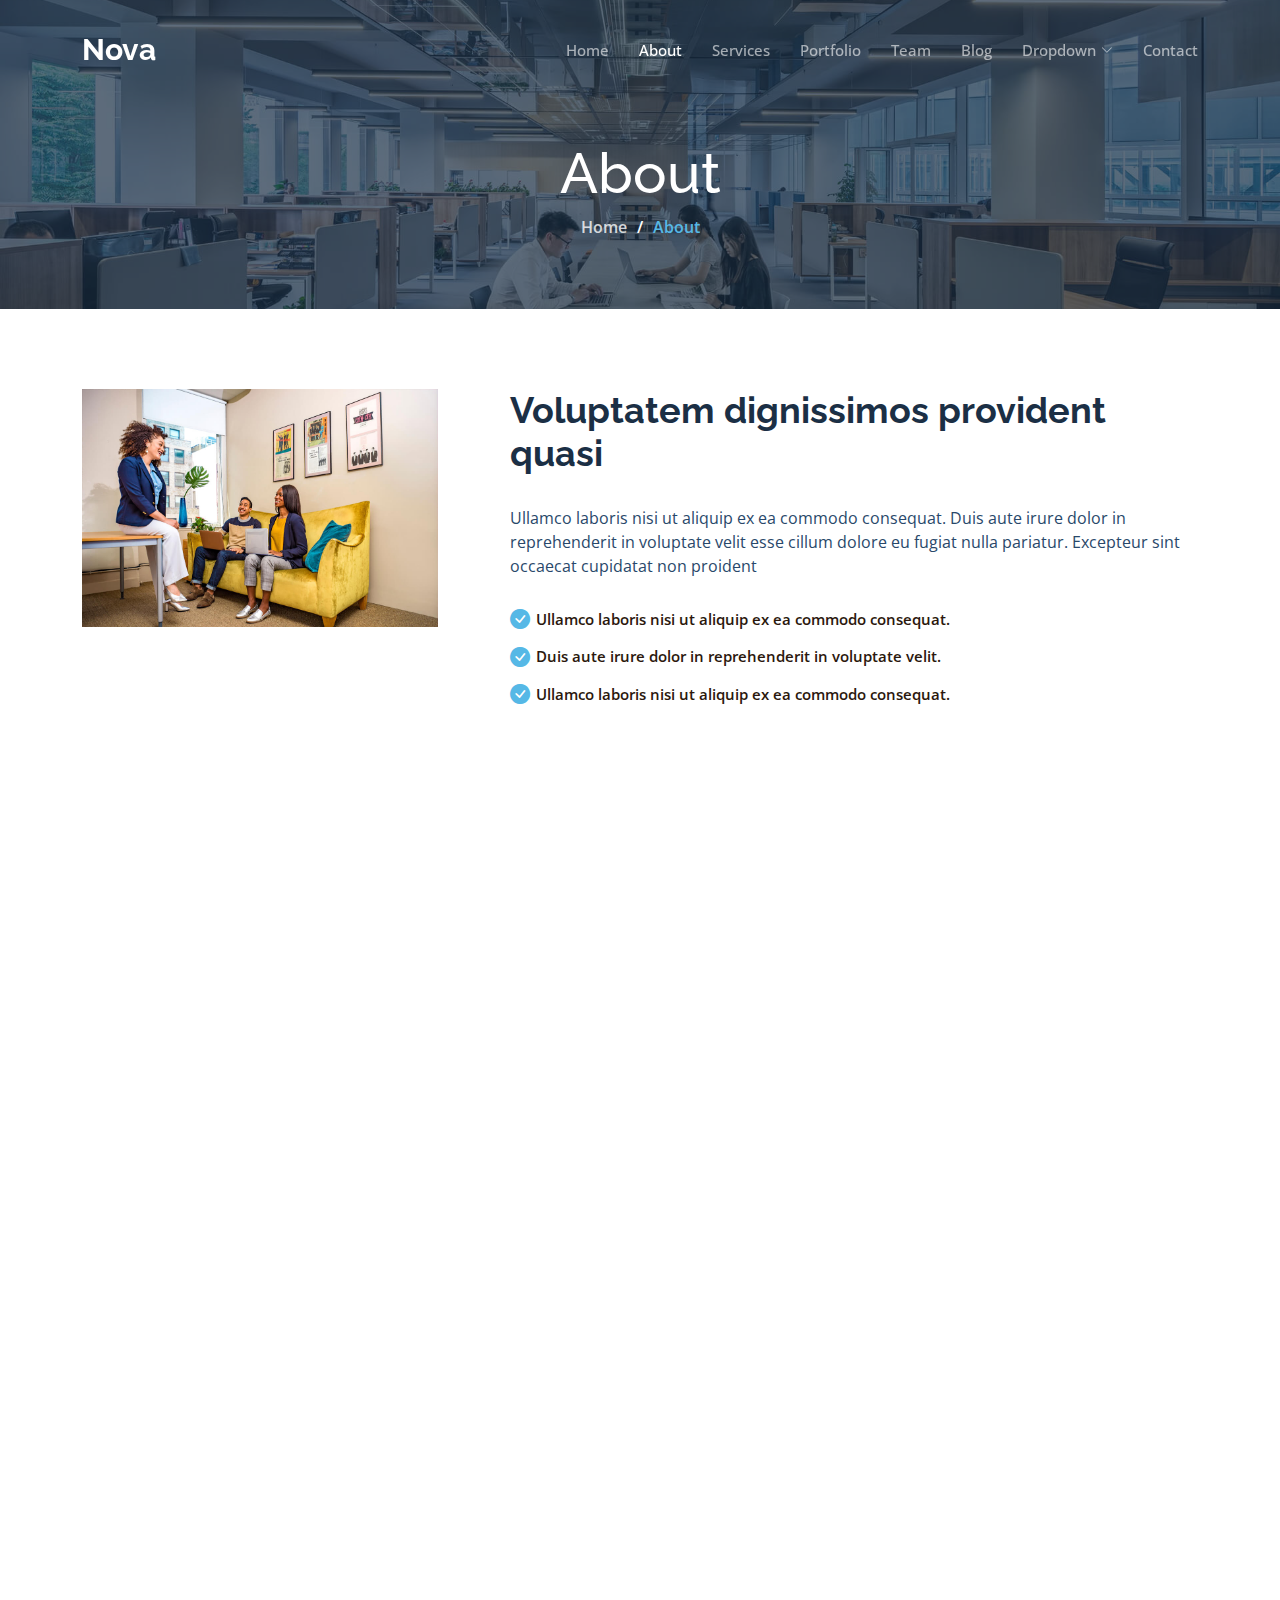
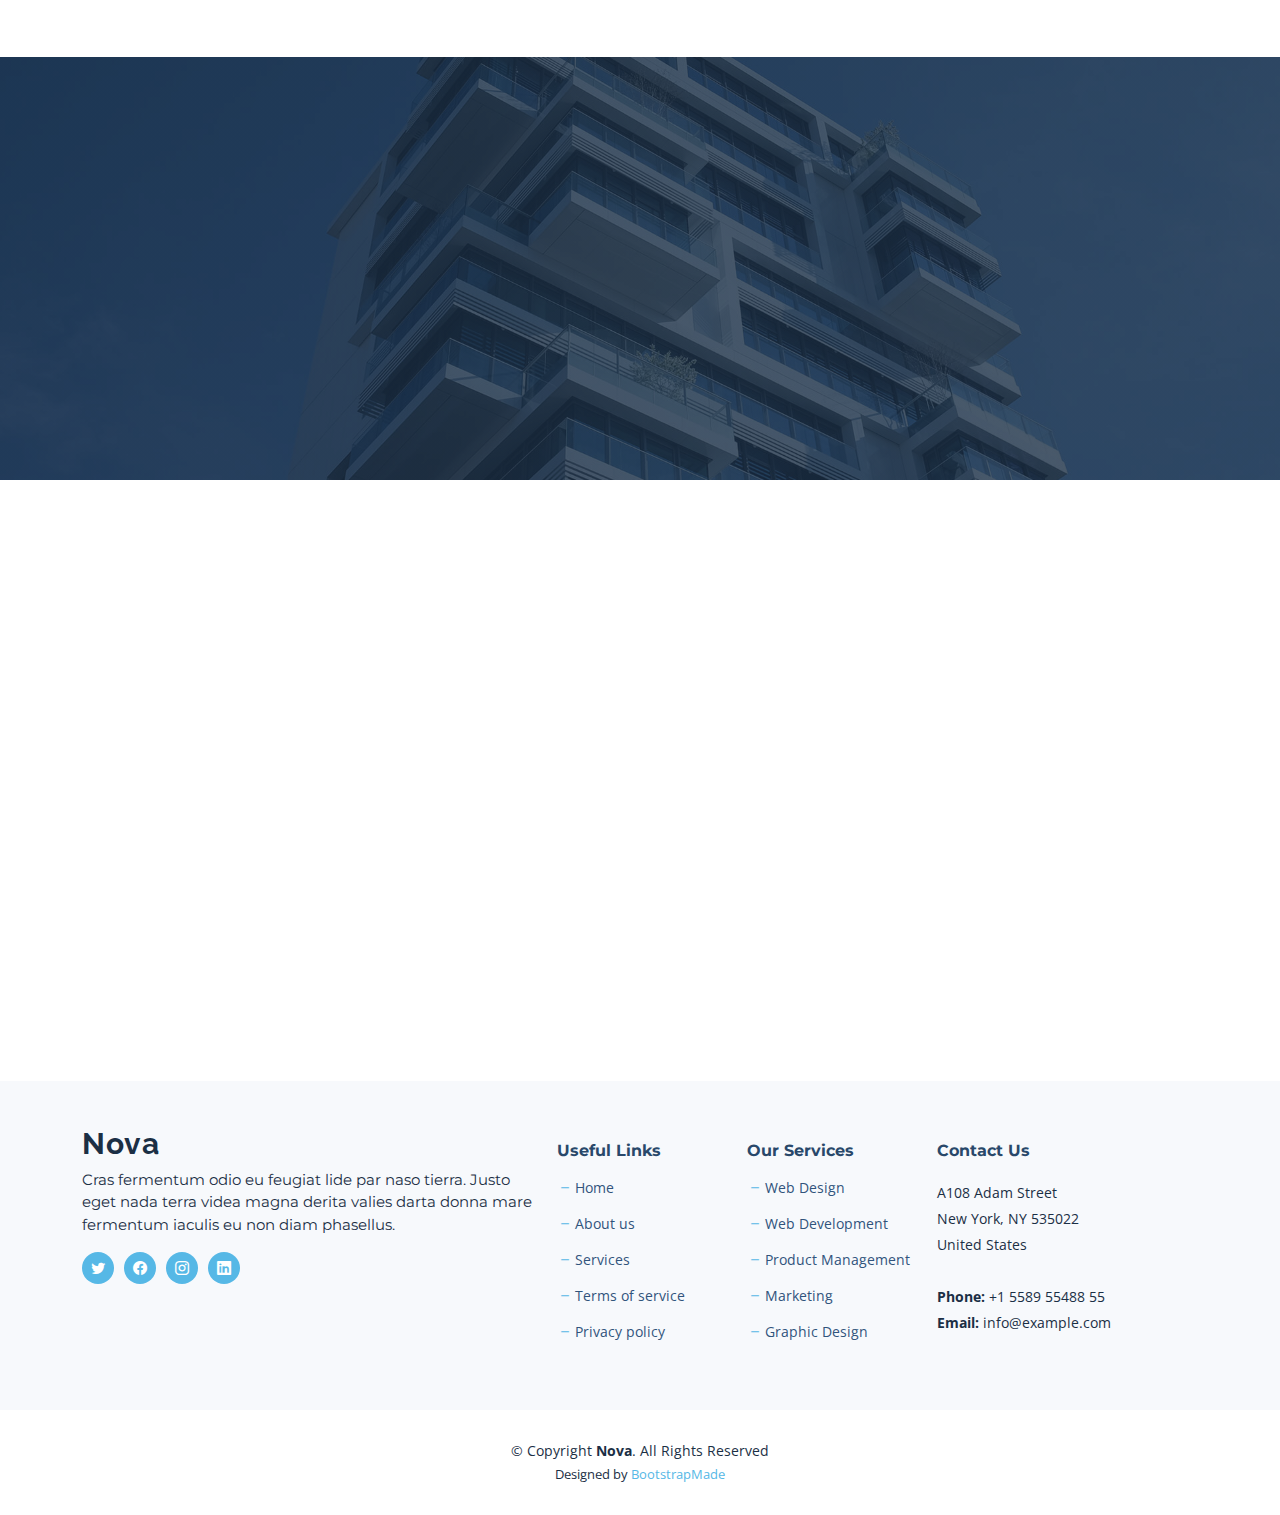
==== about.html @ 2dd74813 "init" ====
<!DOCTYPE html>
<html lang="en">

<head>
  <meta charset="utf-8">
  <meta content="width=device-width, initial-scale=1.0" name="viewport">

  <title>Nova Bootstrap Template - About</title>
  <meta content="" name="description">
  <meta content="" name="keywords">

  <!-- Favicons -->
  <link href="assets/img/favicon.png" rel="icon">
  <link href="assets/img/apple-touch-icon.png" rel="apple-touch-icon">

  <!-- Google Fonts -->
  <link rel="preconnect" href="https://fonts.googleapis.com">
  <link rel="preconnect" href="https://fonts.gstatic.com" crossorigin>
  <link href="https://fonts.googleapis.com/css2?family=Open+Sans:ital,wght@0,300;0,400;0,500;0,600;0,700;1,300;1,400;1,600;1,700&family=Montserrat:ital,wght@0,300;0,400;0,500;0,600;0,700;1,300;1,400;1,500;1,600;1,700&family=Raleway:ital,wght@0,300;0,400;0,500;0,600;0,700;1,300;1,400;1,500;1,600;1,700&display=swap" rel="stylesheet">

  <!-- Vendor CSS Files -->
  <link href="assets/vendor/bootstrap/css/bootstrap.min.css" rel="stylesheet">
  <link href="assets/vendor/bootstrap-icons/bootstrap-icons.css" rel="stylesheet">
  <link href="assets/vendor/aos/aos.css" rel="stylesheet">
  <link href="assets/vendor/glightbox/css/glightbox.min.css" rel="stylesheet">
  <link href="assets/vendor/swiper/swiper-bundle.min.css" rel="stylesheet">
  <link href="assets/vendor/remixicon/remixicon.css" rel="stylesheet">

  <!-- Template Main CSS File -->
  <link href="assets/css/main.css" rel="stylesheet">

  <!-- =======================================================
  * Template Name: Nova
  * Updated: Sep 18 2023 with Bootstrap v5.3.2
  * Template URL: https://bootstrapmade.com/nova-bootstrap-business-template/
  * Author: BootstrapMade.com
  * License: https://bootstrapmade.com/license/
  ======================================================== -->
</head>

<body class="page-about">

  <!-- ======= Header ======= -->
  <header id="header" class="header d-flex align-items-center fixed-top">
    <div class="container-fluid container-xl d-flex align-items-center justify-content-between">

      <a href="index.html" class="logo d-flex align-items-center">
        <!-- Uncomment the line below if you also wish to use an image logo -->
        <!-- <img src="assets/img/logo.png" alt=""> -->
        <h1 class="d-flex align-items-center">Nova</h1>
      </a>

      <i class="mobile-nav-toggle mobile-nav-show bi bi-list"></i>
      <i class="mobile-nav-toggle mobile-nav-hide d-none bi bi-x"></i>

      <nav id="navbar" class="navbar">
        <ul>
          <li><a href="index.html">Home</a></li>
          <li><a href="about.html" class="active">About</a></li>
          <li><a href="services.html">Services</a></li>
          <li><a href="portfolio.html">Portfolio</a></li>
          <li><a href="team.html">Team</a></li>
          <li><a href="blog.html">Blog</a></li>
          <li class="dropdown"><a href="#"><span>Dropdown</span> <i class="bi bi-chevron-down dropdown-indicator"></i></a>
            <ul>
              <li><a href="#">Dropdown 1</a></li>
              <li class="dropdown"><a href="#"><span>Deep Dropdown</span> <i class="bi bi-chevron-down dropdown-indicator"></i></a>
                <ul>
                  <li><a href="#">Deep Dropdown 1</a></li>
                  <li><a href="#">Deep Dropdown 2</a></li>
                  <li><a href="#">Deep Dropdown 3</a></li>
                  <li><a href="#">Deep Dropdown 4</a></li>
                  <li><a href="#">Deep Dropdown 5</a></li>
                </ul>
              </li>
              <li><a href="#">Dropdown 2</a></li>
              <li><a href="#">Dropdown 3</a></li>
              <li><a href="#">Dropdown 4</a></li>
            </ul>
          </li>
          <li><a href="contact.html">Contact</a></li>
        </ul>
      </nav><!-- .navbar -->

    </div>
  </header><!-- End Header -->

  <main id="main">

    <!-- ======= Breadcrumbs ======= -->
    <div class="breadcrumbs d-flex align-items-center" style="background-image: url('assets/img/about-header.jpg');">
      <div class="container position-relative d-flex flex-column align-items-center">

        <h2>About</h2>
        <ol>
          <li><a href="index.html">Home</a></li>
          <li>About</li>
        </ol>

      </div>
    </div><!-- End Breadcrumbs -->

    <!-- ======= About Section ======= -->
    <section id="about" class="about">
      <div class="container" data-aos="fade-up">

        <div class="row gy-4" data-aos="fade-up">
          <div class="col-lg-4">
            <img src="assets/img/about.jpg" class="img-fluid" alt="">
          </div>
          <div class="col-lg-8">
            <div class="content ps-lg-5">
              <h3>Voluptatem dignissimos provident quasi</h3>
              <p>
                Ullamco laboris nisi ut aliquip ex ea commodo consequat. Duis aute irure dolor in reprehenderit in voluptate
                velit esse cillum dolore eu fugiat nulla pariatur. Excepteur sint occaecat cupidatat non proident
              </p>
              <ul>
                <li><i class="bi bi-check-circle-fill"></i> Ullamco laboris nisi ut aliquip ex ea commodo consequat.</li>
                <li><i class="bi bi-check-circle-fill"></i> Duis aute irure dolor in reprehenderit in voluptate velit.</li>
                <li><i class="bi bi-check-circle-fill"></i> Ullamco laboris nisi ut aliquip ex ea commodo consequat.</li>
              </ul>
            </div>
          </div>
        </div>

      </div>
    </section><!-- End About Section -->

    <!-- ======= Why Choose Us Section ======= -->
    <section id="why-us" class="why-us">
      <div class="container" data-aos="fade-up">

        <div class="section-header">
          <h2>Why Choose Us</h2>

        </div>

        <div class="row g-0" data-aos="fade-up" data-aos-delay="200">

          <div class="col-xl-5 img-bg" style="background-image: url('assets/img/why-us-bg.jpg')"></div>
          <div class="col-xl-7 slides  position-relative">

            <div class="slides-1 swiper">
              <div class="swiper-wrapper">

                <div class="swiper-slide">
                  <div class="item">
                    <h3 class="mb-3">Let's grow your business together</h3>
                    <h4 class="mb-3">Optio reiciendis accusantium iusto architecto at quia minima maiores quidem, dolorum.</h4>
                    <p>Lorem ipsum dolor sit amet consectetur adipisicing elit. Repellendus, ipsam perferendis asperiores explicabo vel tempore velit totam, natus nesciunt accusantium dicta quod quibusdam ipsum maiores nobis non, eum. Ullam reiciendis dignissimos laborum aut, magni voluptatem velit doloribus quas sapiente optio.</p>
                  </div>
                </div><!-- End slide item -->

                <div class="swiper-slide">
                  <div class="item">
                    <h3 class="mb-3">Unde perspiciatis ut repellat dolorem</h3>
                    <h4 class="mb-3">Amet cumque nam sed voluptas doloribus iusto. Dolorem eos aliquam quis.</h4>
                    <p>Dolorem quia fuga consectetur voluptatem. Earum consequatur nulla maxime necessitatibus cum accusamus. Voluptatem dolorem ut numquam dolorum delectus autem veritatis facilis. Et ea ut repellat ea. Facere est dolores fugiat dolor.</p>
                  </div>
                </div><!-- End slide item -->

                <div class="swiper-slide">
                  <div class="item">
                    <h3 class="mb-3">Aliquid non alias minus</h3>
                    <h4 class="mb-3">Necessitatibus voluptatibus explicabo dolores a vitae voluptatum.</h4>
                    <p>Neque voluptates aut. Soluta aut perspiciatis porro deserunt. Voluptate ut itaque velit. Aut consectetur voluptatem aspernatur sequi sit laborum. Voluptas enim dolorum fugiat aut.</p>
                  </div>
                </div><!-- End slide item -->

                <div class="swiper-slide">
                  <div class="item">
                    <h3 class="mb-3">Necessitatibus suscipit non voluptatem quibusdam</h3>
                    <h4 class="mb-3">Tempora quos est ut quia adipisci ut voluptas. Deleniti laborum soluta nihil est. Eum similique neque autem ut.</h4>
                    <p>Ut rerum et autem vel. Et rerum molestiae aut sit vel incidunt sit at voluptatem. Saepe dolorem et sed voluptate impedit. Ad et qui sint at qui animi animi rerum.</p>
                  </div>
                </div><!-- End slide item -->

              </div>
              <div class="swiper-pagination"></div>
            </div>
            <div class="swiper-button-prev"></div>
            <div class="swiper-button-next"></div>
          </div>

        </div>

      </div>
    </section><!-- End Why Choose Us Section -->

    <!-- ======= Call To Action Section ======= -->
    <section id="call-to-action" class="call-to-action">
      <div class="container" data-aos="fade-up">
        <div class="row justify-content-center">
          <div class="col-lg-6 text-center">
            <h3>Ut fugiat aliquam aut non</h3>
            <p>Duis aute irure dolor in reprehenderit in voluptate velit esse cillum dolore eu fugiat nulla pariatur. Excepteur sint occaecat cupidatat non proident.</p>
            <a class="cta-btn" href="#">Call To Action</a>
          </div>
        </div>

      </div>
    </section><!-- End Call To Action Section -->

    <!-- ======= Team Section ======= -->
    <section id="team" class="team">
      <div class="container" data-aos="fade-up">

        <div class="section-header">
          <h2>Our Team</h2>

        </div>

        <div class="row gy-4">

          <div class="col-lg-3 col-md-6" data-aos="fade-up" data-aos-delay="100">
            <div class="team-member">
              <div class="member-img">
                <img src="assets/img/team/team-1.jpg" class="img-fluid" alt="">
                <div class="social">
                  <a href=""><i class="bi bi-twitter"></i></a>
                  <a href=""><i class="bi bi-facebook"></i></a>
                  <a href=""><i class="bi bi-instagram"></i></a>
                  <a href=""><i class="bi bi-linkedin"></i></a>
                </div>
              </div>
              <div class="member-info">
                <h4>Walter White</h4>
                <span>Chief Executive Officer</span>
              </div>
            </div>
          </div><!-- End Team Member -->

          <div class="col-lg-3 col-md-6" data-aos="fade-up" data-aos-delay="200">
            <div class="team-member">
              <div class="member-img">
                <img src="assets/img/team/team-2.jpg" class="img-fluid" alt="">
                <div class="social">
                  <a href=""><i class="bi bi-twitter"></i></a>
                  <a href=""><i class="bi bi-facebook"></i></a>
                  <a href=""><i class="bi bi-instagram"></i></a>
                  <a href=""><i class="bi bi-linkedin"></i></a>
                </div>
              </div>
              <div class="member-info">
                <h4>Sarah Jhonson</h4>
                <span>Product Manager</span>
              </div>
            </div>
          </div><!-- End Team Member -->

          <div class="col-lg-3 col-md-6" data-aos="fade-up" data-aos-delay="300">
            <div class="team-member">
              <div class="member-img">
                <img src="assets/img/team/team-3.jpg" class="img-fluid" alt="">
                <div class="social">
                  <a href=""><i class="bi bi-twitter"></i></a>
                  <a href=""><i class="bi bi-facebook"></i></a>
                  <a href=""><i class="bi bi-instagram"></i></a>
                  <a href=""><i class="bi bi-linkedin"></i></a>
                </div>
              </div>
              <div class="member-info">
                <h4>William Anderson</h4>
                <span>CTO</span>
              </div>
            </div>
          </div><!-- End Team Member -->

          <div class="col-lg-3 col-md-6" data-aos="fade-up" data-aos-delay="400">
            <div class="team-member">
              <div class="member-img">
                <img src="assets/img/team/team-4.jpg" class="img-fluid" alt="">
                <div class="social">
                  <a href=""><i class="bi bi-twitter"></i></a>
                  <a href=""><i class="bi bi-facebook"></i></a>
                  <a href=""><i class="bi bi-instagram"></i></a>
                  <a href=""><i class="bi bi-linkedin"></i></a>
                </div>
              </div>
              <div class="member-info">
                <h4>Amanda Jepson</h4>
                <span>Accountant</span>
              </div>
            </div>
          </div><!-- End Team Member -->

        </div>

      </div>
    </section><!-- End Team Section -->

  </main><!-- End #main -->

  <!-- ======= Footer ======= -->
  <footer id="footer" class="footer">

    <div class="footer-content">
      <div class="container">
        <div class="row gy-4">
          <div class="col-lg-5 col-md-12 footer-info">
            <a href="index.html" class="logo d-flex align-items-center">
              <span>Nova</span>
            </a>
            <p>Cras fermentum odio eu feugiat lide par naso tierra. Justo eget nada terra videa magna derita valies darta donna mare fermentum iaculis eu non diam phasellus.</p>
            <div class="social-links d-flex  mt-3">
              <a href="#" class="twitter"><i class="bi bi-twitter"></i></a>
              <a href="#" class="facebook"><i class="bi bi-facebook"></i></a>
              <a href="#" class="instagram"><i class="bi bi-instagram"></i></a>
              <a href="#" class="linkedin"><i class="bi bi-linkedin"></i></a>
            </div>
          </div>

          <div class="col-lg-2 col-6 footer-links">
            <h4>Useful Links</h4>
            <ul>
              <li><i class="bi bi-dash"></i> <a href="#">Home</a></li>
              <li><i class="bi bi-dash"></i> <a href="#">About us</a></li>
              <li><i class="bi bi-dash"></i> <a href="#">Services</a></li>
              <li><i class="bi bi-dash"></i> <a href="#">Terms of service</a></li>
              <li><i class="bi bi-dash"></i> <a href="#">Privacy policy</a></li>
            </ul>
          </div>

          <div class="col-lg-2 col-6 footer-links">
            <h4>Our Services</h4>
            <ul>
              <li><i class="bi bi-dash"></i> <a href="#">Web Design</a></li>
              <li><i class="bi bi-dash"></i> <a href="#">Web Development</a></li>
              <li><i class="bi bi-dash"></i> <a href="#">Product Management</a></li>
              <li><i class="bi bi-dash"></i> <a href="#">Marketing</a></li>
              <li><i class="bi bi-dash"></i> <a href="#">Graphic Design</a></li>
            </ul>
          </div>

          <div class="col-lg-3 col-md-12 footer-contact text-center text-md-start">
            <h4>Contact Us</h4>
            <p>
              A108 Adam Street <br>
              New York, NY 535022<br>
              United States <br><br>
              <strong>Phone:</strong> +1 5589 55488 55<br>
              <strong>Email:</strong> info@example.com<br>
            </p>

          </div>

        </div>
      </div>
    </div>

    <div class="footer-legal">
      <div class="container">
        <div class="copyright">
          &copy; Copyright <strong><span>Nova</span></strong>. All Rights Reserved
        </div>
        <div class="credits">
          <!-- All the links in the footer should remain intact. -->
          <!-- You can delete the links only if you purchased the pro version. -->
          <!-- Licensing information: https://bootstrapmade.com/license/ -->
          <!-- Purchase the pro version with working PHP/AJAX contact form: https://bootstrapmade.com/nova-bootstrap-business-template/ -->
          Designed by <a href="https://bootstrapmade.com/">BootstrapMade</a>
        </div>
      </div>
    </div>
  </footer><!-- End Footer --><!-- End Footer -->

  <a href="#" class="scroll-top d-flex align-items-center justify-content-center"><i class="bi bi-arrow-up-short"></i></a>

  <div id="preloader"></div>

  <!-- Vendor JS Files -->
  <script src="assets/vendor/bootstrap/js/bootstrap.bundle.min.js"></script>
  <script src="assets/vendor/aos/aos.js"></script>
  <script src="assets/vendor/glightbox/js/glightbox.min.js"></script>
  <script src="assets/vendor/swiper/swiper-bundle.min.js"></script>
  <script src="assets/vendor/isotope-layout/isotope.pkgd.min.js"></script>
  <script src="assets/vendor/php-email-form/validate.js"></script>

  <!-- Template Main JS File -->
  <script src="assets/js/main.js"></script>

</body>

</html>
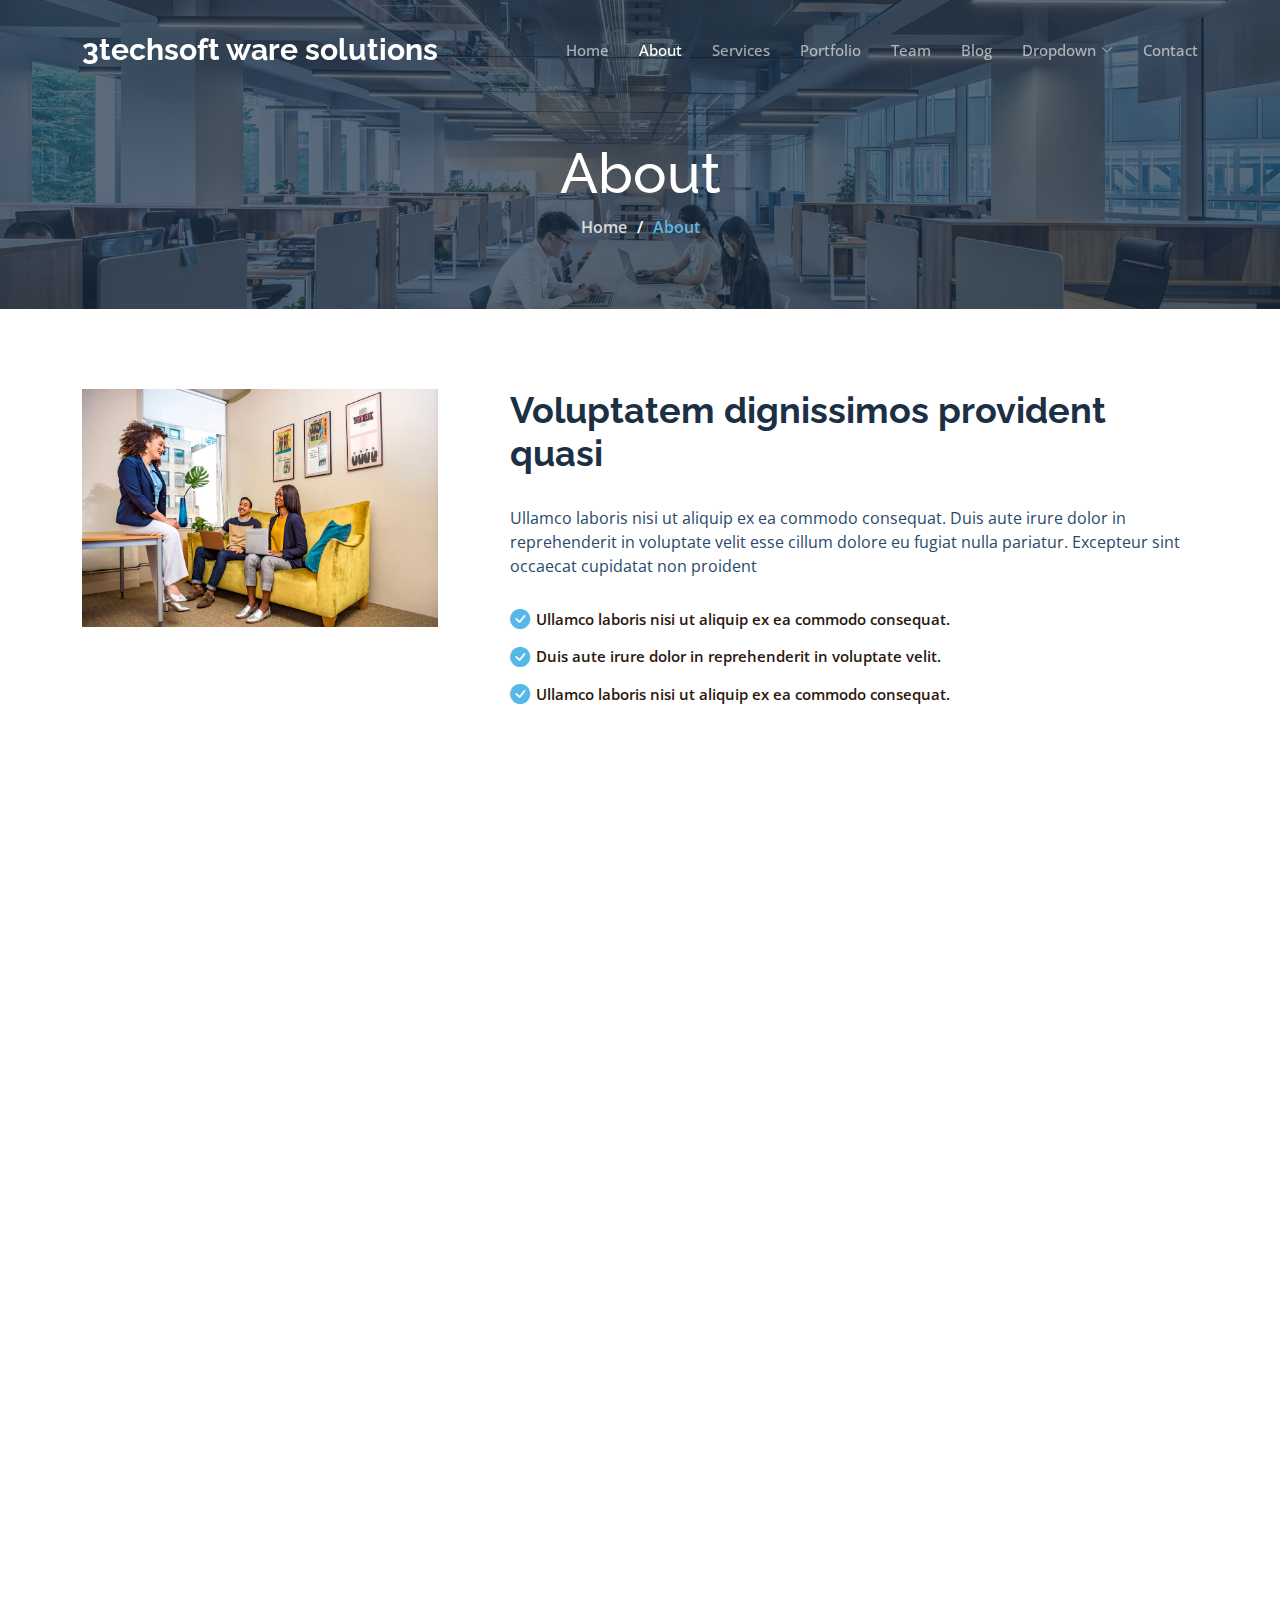
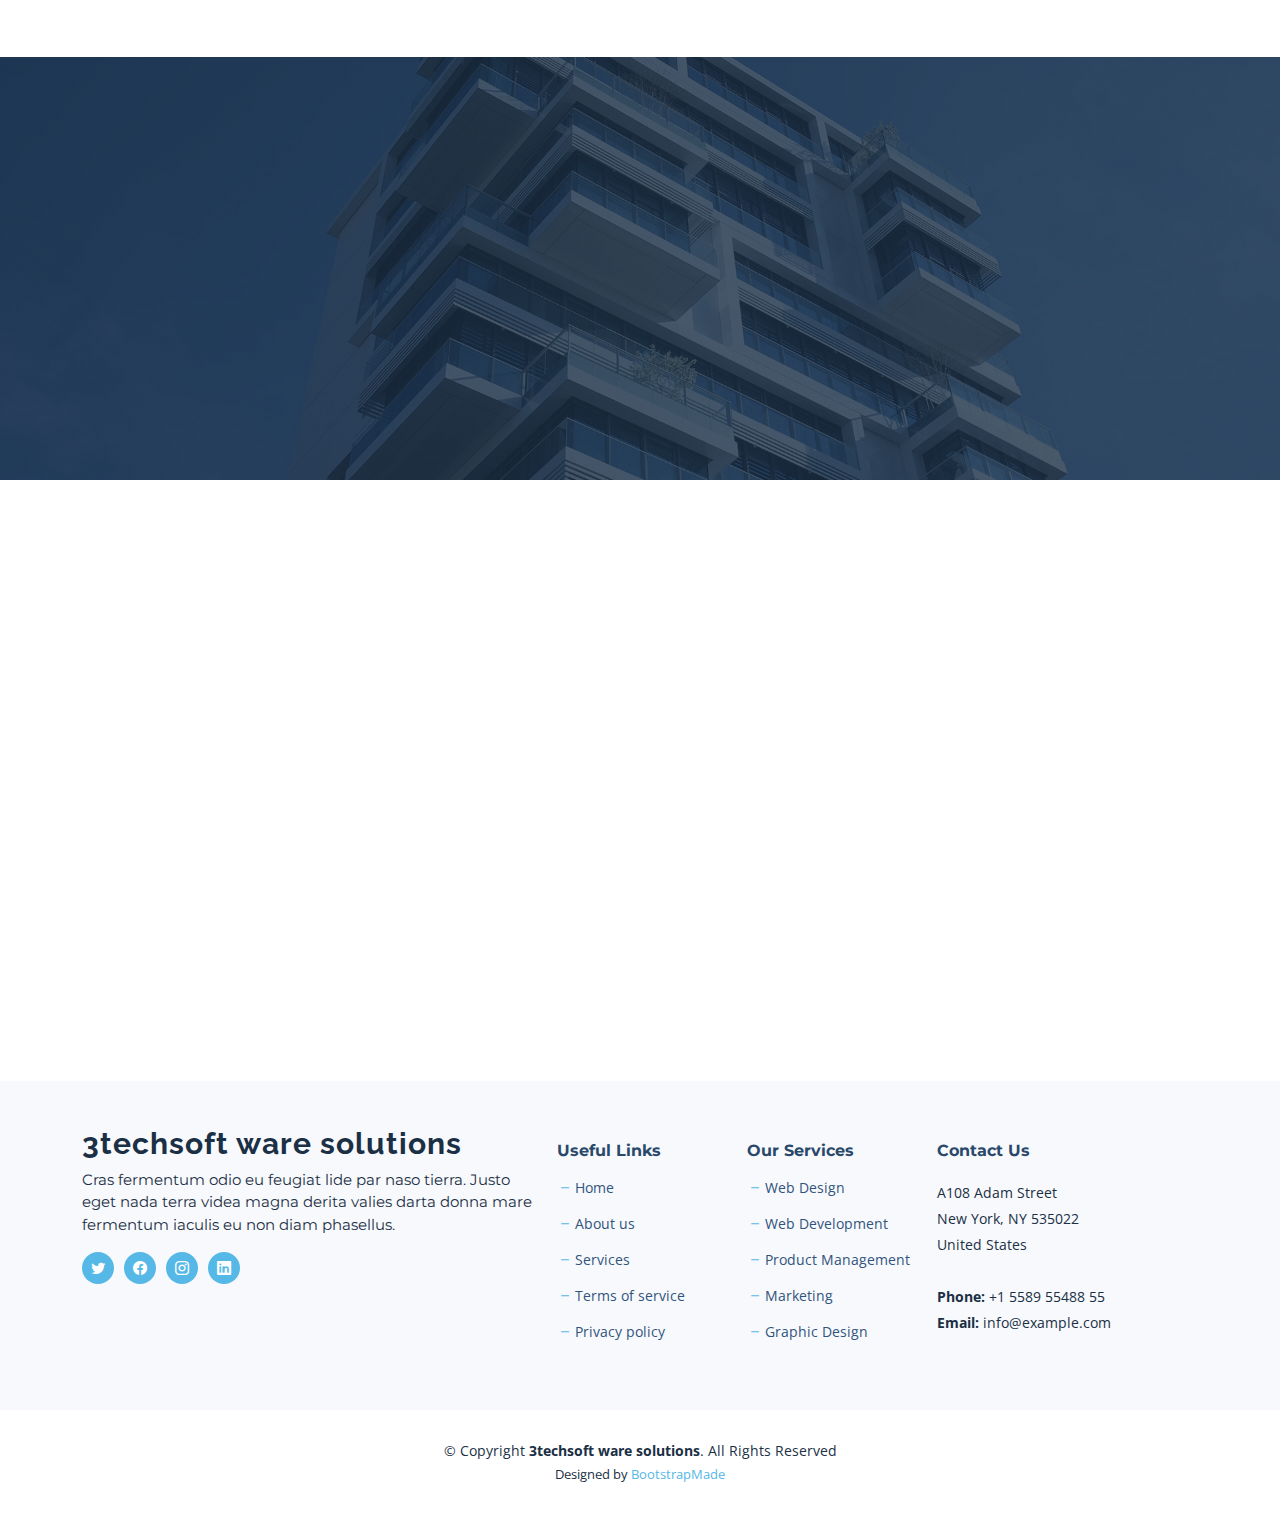
==== commit 41301334: "updates" ====
--- a/about.html
+++ b/about.html
@@ -5,7 +5,7 @@
   <meta charset="utf-8">
   <meta content="width=device-width, initial-scale=1.0" name="viewport">
 
-  <title>Nova Bootstrap Template - About</title>
+  <title>3techsoft ware solutions - About</title>
   <meta content="" name="description">
   <meta content="" name="keywords">
 
@@ -29,13 +29,7 @@
   <!-- Template Main CSS File -->
   <link href="assets/css/main.css" rel="stylesheet">
 
-  <!-- =======================================================
-  * Template Name: Nova
-  * Updated: Sep 18 2023 with Bootstrap v5.3.2
-  * Template URL: https://bootstrapmade.com/nova-bootstrap-business-template/
-  * Author: BootstrapMade.com
-  * License: https://bootstrapmade.com/license/
-  ======================================================== -->
+  
 </head>
 
 <body class="page-about">
@@ -47,7 +41,7 @@
       <a href="index.html" class="logo d-flex align-items-center">
         <!-- Uncomment the line below if you also wish to use an image logo -->
         <!-- <img src="assets/img/logo.png" alt=""> -->
-        <h1 class="d-flex align-items-center">Nova</h1>
+        <h1 class="d-flex align-items-center">3techsoft ware solutions</h1>
       </a>
 
       <i class="mobile-nav-toggle mobile-nav-show bi bi-list"></i>
@@ -300,7 +294,7 @@
         <div class="row gy-4">
           <div class="col-lg-5 col-md-12 footer-info">
             <a href="index.html" class="logo d-flex align-items-center">
-              <span>Nova</span>
+              <span>3techsoft ware solutions</span>
             </a>
             <p>Cras fermentum odio eu feugiat lide par naso tierra. Justo eget nada terra videa magna derita valies darta donna mare fermentum iaculis eu non diam phasellus.</p>
             <div class="social-links d-flex  mt-3">
@@ -352,13 +346,13 @@
     <div class="footer-legal">
       <div class="container">
         <div class="copyright">
-          &copy; Copyright <strong><span>Nova</span></strong>. All Rights Reserved
+          &copy; Copyright <strong><span>3techsoft ware solutions</span></strong>. All Rights Reserved
         </div>
         <div class="credits">
           <!-- All the links in the footer should remain intact. -->
           <!-- You can delete the links only if you purchased the pro version. -->
           <!-- Licensing information: https://bootstrapmade.com/license/ -->
-          <!-- Purchase the pro version with working PHP/AJAX contact form: https://bootstrapmade.com/nova-bootstrap-business-template/ -->
+          <!-- Purchase the pro version with working PHP/AJAX contact form: https://bootstrapmade.com/3techsoft ware solutions-bootstrap-business-template/ -->
           Designed by <a href="https://bootstrapmade.com/">BootstrapMade</a>
         </div>
       </div>
--- a/assets/css/main.css
+++ b/assets/css/main.css
@@ -1,7 +1,7 @@
 /**
-* Template Name: Nova
+* Template Name: 3techsoft ware solutions
 * Updated: Sep 18 2023 with Bootstrap v5.3.2
-* Template URL: https://bootstrapmade.com/nova-bootstrap-business-template/
+* Template URL: https://bootstrapmade.com/3techsoft ware solutions-bootstrap-business-template/
 * Author: BootstrapMade.com
 * License: https://bootstrapmade.com/license/
 */
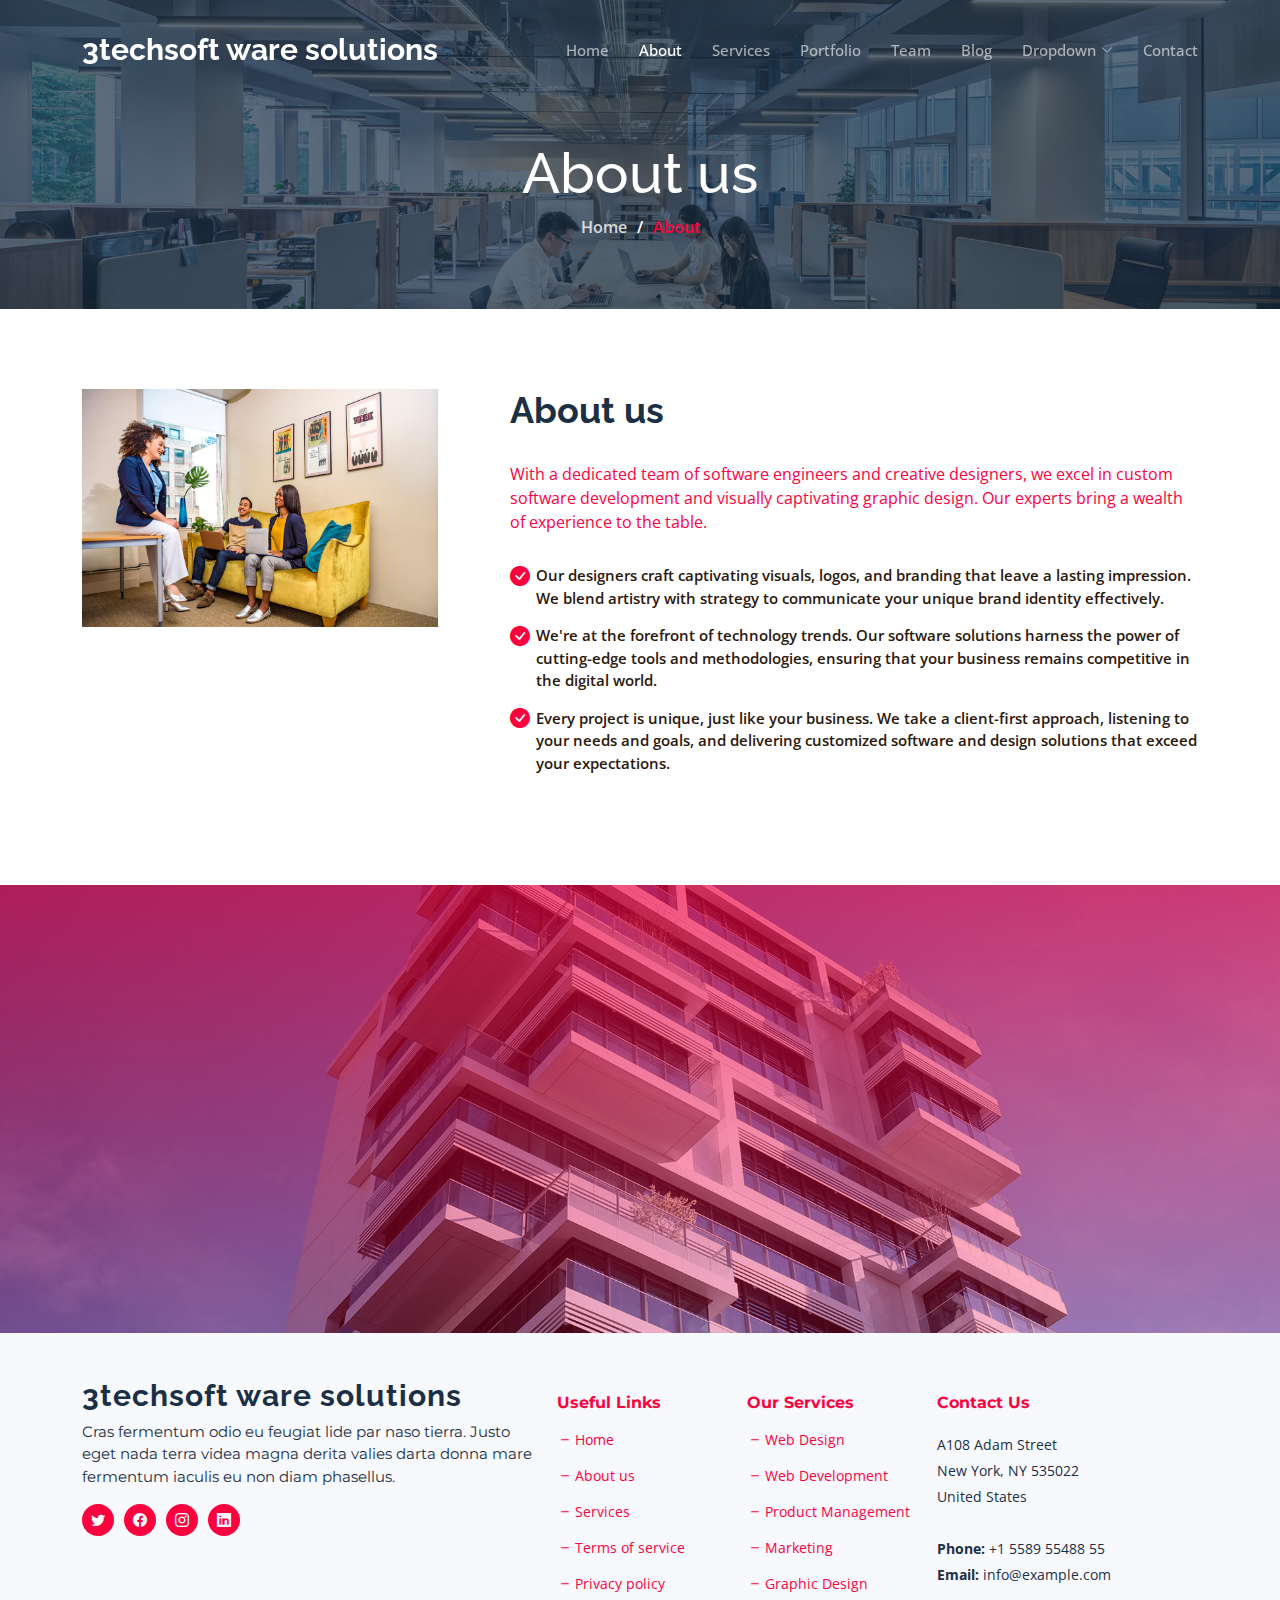
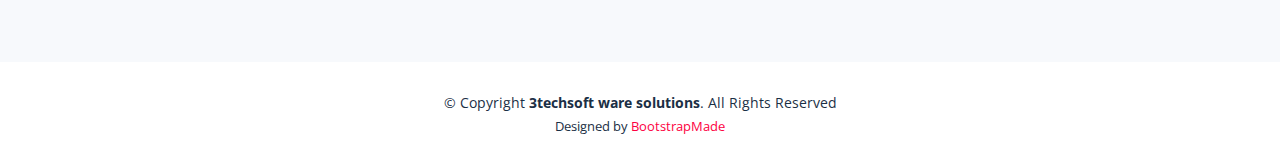
==== commit 47cc93a8: "updates" ====
--- a/about.html
+++ b/about.html
@@ -85,7 +85,7 @@
     <div class="breadcrumbs d-flex align-items-center" style="background-image: url('assets/img/about-header.jpg');">
       <div class="container position-relative d-flex flex-column align-items-center">
 
-        <h2>About</h2>
+        <h2>About us</h2>
         <ol>
           <li><a href="index.html">Home</a></li>
           <li>About</li>
@@ -104,15 +104,15 @@
           </div>
           <div class="col-lg-8">
             <div class="content ps-lg-5">
-              <h3>Voluptatem dignissimos provident quasi</h3>
+              <h3>About us</h3>
               <p>
-                Ullamco laboris nisi ut aliquip ex ea commodo consequat. Duis aute irure dolor in reprehenderit in voluptate
-                velit esse cillum dolore eu fugiat nulla pariatur. Excepteur sint occaecat cupidatat non proident
+                With a dedicated team of software engineers and creative designers, we excel in custom software development and visually captivating graphic design. Our experts bring a wealth of experience to the table.
               </p>
               <ul>
-                <li><i class="bi bi-check-circle-fill"></i> Ullamco laboris nisi ut aliquip ex ea commodo consequat.</li>
-                <li><i class="bi bi-check-circle-fill"></i> Duis aute irure dolor in reprehenderit in voluptate velit.</li>
-                <li><i class="bi bi-check-circle-fill"></i> Ullamco laboris nisi ut aliquip ex ea commodo consequat.</li>
+                <li><i class="bi bi-check-circle-fill"></i>Our designers craft captivating visuals, logos, and branding that leave a lasting impression. We blend artistry with strategy to communicate your unique brand identity effectively.</li>
+                <li><i class="bi bi-check-circle-fill"></i> We're at the forefront of technology trends. Our software solutions harness the power of cutting-edge tools and methodologies, ensuring that your business remains competitive in the digital world.</li>
+                <li><i class="bi bi-check-circle-fill"></i>Every project is unique, just like your business. We take a client-first approach, listening to your needs and goals, and delivering customized software and design solutions that exceed your expectations.</li>
+                
               </ul>
             </div>
           </div>
@@ -121,74 +121,14 @@
       </div>
     </section><!-- End About Section -->
 
-    <!-- ======= Why Choose Us Section ======= -->
-    <section id="why-us" class="why-us">
-      <div class="container" data-aos="fade-up">
-
-        <div class="section-header">
-          <h2>Why Choose Us</h2>
-
-        </div>
-
-        <div class="row g-0" data-aos="fade-up" data-aos-delay="200">
-
-          <div class="col-xl-5 img-bg" style="background-image: url('assets/img/why-us-bg.jpg')"></div>
-          <div class="col-xl-7 slides  position-relative">
-
-            <div class="slides-1 swiper">
-              <div class="swiper-wrapper">
-
-                <div class="swiper-slide">
-                  <div class="item">
-                    <h3 class="mb-3">Let's grow your business together</h3>
-                    <h4 class="mb-3">Optio reiciendis accusantium iusto architecto at quia minima maiores quidem, dolorum.</h4>
-                    <p>Lorem ipsum dolor sit amet consectetur adipisicing elit. Repellendus, ipsam perferendis asperiores explicabo vel tempore velit totam, natus nesciunt accusantium dicta quod quibusdam ipsum maiores nobis non, eum. Ullam reiciendis dignissimos laborum aut, magni voluptatem velit doloribus quas sapiente optio.</p>
-                  </div>
-                </div><!-- End slide item -->
-
-                <div class="swiper-slide">
-                  <div class="item">
-                    <h3 class="mb-3">Unde perspiciatis ut repellat dolorem</h3>
-                    <h4 class="mb-3">Amet cumque nam sed voluptas doloribus iusto. Dolorem eos aliquam quis.</h4>
-                    <p>Dolorem quia fuga consectetur voluptatem. Earum consequatur nulla maxime necessitatibus cum accusamus. Voluptatem dolorem ut numquam dolorum delectus autem veritatis facilis. Et ea ut repellat ea. Facere est dolores fugiat dolor.</p>
-                  </div>
-                </div><!-- End slide item -->
-
-                <div class="swiper-slide">
-                  <div class="item">
-                    <h3 class="mb-3">Aliquid non alias minus</h3>
-                    <h4 class="mb-3">Necessitatibus voluptatibus explicabo dolores a vitae voluptatum.</h4>
-                    <p>Neque voluptates aut. Soluta aut perspiciatis porro deserunt. Voluptate ut itaque velit. Aut consectetur voluptatem aspernatur sequi sit laborum. Voluptas enim dolorum fugiat aut.</p>
-                  </div>
-                </div><!-- End slide item -->
-
-                <div class="swiper-slide">
-                  <div class="item">
-                    <h3 class="mb-3">Necessitatibus suscipit non voluptatem quibusdam</h3>
-                    <h4 class="mb-3">Tempora quos est ut quia adipisci ut voluptas. Deleniti laborum soluta nihil est. Eum similique neque autem ut.</h4>
-                    <p>Ut rerum et autem vel. Et rerum molestiae aut sit vel incidunt sit at voluptatem. Saepe dolorem et sed voluptate impedit. Ad et qui sint at qui animi animi rerum.</p>
-                  </div>
-                </div><!-- End slide item -->
-
-              </div>
-              <div class="swiper-pagination"></div>
-            </div>
-            <div class="swiper-button-prev"></div>
-            <div class="swiper-button-next"></div>
-          </div>
-
-        </div>
-
-      </div>
-    </section><!-- End Why Choose Us Section -->
 
     <!-- ======= Call To Action Section ======= -->
     <section id="call-to-action" class="call-to-action">
       <div class="container" data-aos="fade-up">
         <div class="row justify-content-center">
           <div class="col-lg-6 text-center">
-            <h3>Ut fugiat aliquam aut non</h3>
-            <p>Duis aute irure dolor in reprehenderit in voluptate velit esse cillum dolore eu fugiat nulla pariatur. Excepteur sint occaecat cupidatat non proident.</p>
+            <h3>Connect with Us</h3>
+            <p>Ready to take the next step in your digital journey? Click the 'Call Now' button below to speak with our experts. We're here to answer your questions, discuss your projects, and help you achieve your digital goals.</p>
             <a class="cta-btn" href="#">Call To Action</a>
           </div>
         </div>
@@ -196,93 +136,7 @@
       </div>
     </section><!-- End Call To Action Section -->
 
-    <!-- ======= Team Section ======= -->
-    <section id="team" class="team">
-      <div class="container" data-aos="fade-up">
-
-        <div class="section-header">
-          <h2>Our Team</h2>
-
-        </div>
-
-        <div class="row gy-4">
-
-          <div class="col-lg-3 col-md-6" data-aos="fade-up" data-aos-delay="100">
-            <div class="team-member">
-              <div class="member-img">
-                <img src="assets/img/team/team-1.jpg" class="img-fluid" alt="">
-                <div class="social">
-                  <a href=""><i class="bi bi-twitter"></i></a>
-                  <a href=""><i class="bi bi-facebook"></i></a>
-                  <a href=""><i class="bi bi-instagram"></i></a>
-                  <a href=""><i class="bi bi-linkedin"></i></a>
-                </div>
-              </div>
-              <div class="member-info">
-                <h4>Walter White</h4>
-                <span>Chief Executive Officer</span>
-              </div>
-            </div>
-          </div><!-- End Team Member -->
-
-          <div class="col-lg-3 col-md-6" data-aos="fade-up" data-aos-delay="200">
-            <div class="team-member">
-              <div class="member-img">
-                <img src="assets/img/team/team-2.jpg" class="img-fluid" alt="">
-                <div class="social">
-                  <a href=""><i class="bi bi-twitter"></i></a>
-                  <a href=""><i class="bi bi-facebook"></i></a>
-                  <a href=""><i class="bi bi-instagram"></i></a>
-                  <a href=""><i class="bi bi-linkedin"></i></a>
-                </div>
-              </div>
-              <div class="member-info">
-                <h4>Sarah Jhonson</h4>
-                <span>Product Manager</span>
-              </div>
-            </div>
-          </div><!-- End Team Member -->
-
-          <div class="col-lg-3 col-md-6" data-aos="fade-up" data-aos-delay="300">
-            <div class="team-member">
-              <div class="member-img">
-                <img src="assets/img/team/team-3.jpg" class="img-fluid" alt="">
-                <div class="social">
-                  <a href=""><i class="bi bi-twitter"></i></a>
-                  <a href=""><i class="bi bi-facebook"></i></a>
-                  <a href=""><i class="bi bi-instagram"></i></a>
-                  <a href=""><i class="bi bi-linkedin"></i></a>
-                </div>
-              </div>
-              <div class="member-info">
-                <h4>William Anderson</h4>
-                <span>CTO</span>
-              </div>
-            </div>
-          </div><!-- End Team Member -->
-
-          <div class="col-lg-3 col-md-6" data-aos="fade-up" data-aos-delay="400">
-            <div class="team-member">
-              <div class="member-img">
-                <img src="assets/img/team/team-4.jpg" class="img-fluid" alt="">
-                <div class="social">
-                  <a href=""><i class="bi bi-twitter"></i></a>
-                  <a href=""><i class="bi bi-facebook"></i></a>
-                  <a href=""><i class="bi bi-instagram"></i></a>
-                  <a href=""><i class="bi bi-linkedin"></i></a>
-                </div>
-              </div>
-              <div class="member-info">
-                <h4>Amanda Jepson</h4>
-                <span>Accountant</span>
-              </div>
-            </div>
-          </div><!-- End Team Member -->
-
-        </div>
-
-      </div>
-    </section><!-- End Team Section -->
+
 
   </main><!-- End #main -->
 
--- a/assets/css/main.css
+++ b/assets/css/main.css
@@ -38,7 +38,7 @@
 }
 
 a {
-  color: var(--color-primary);
+  color: rgb(253 1 63);
   text-decoration: none;
   transition: 0.3s;
 }
@@ -84,7 +84,7 @@
   display: block;
   width: 60px;
   height: 2px;
-  background: var(--color-primary);
+  background: rgb(253 1 63);
   left: 0;
   right: 0;
   bottom: 0;
@@ -129,7 +129,7 @@
   margin: 0;
   font-size: 16px;
   font-weight: 600;
-  color: var(--color-primary);
+  color: rgb(253 1 63);
 }
 
 .breadcrumbs ol a {
@@ -162,7 +162,7 @@
   right: 15px;
   bottom: 15px;
   z-index: 99999;
-  background: var(--color-primary);
+  background: rgb(253 1 63);
   width: 40px;
   height: 40px;
   border-radius: 4px;
@@ -202,7 +202,7 @@
   position: fixed;
   top: calc(50% - 30px);
   left: calc(50% - 30px);
-  border: 6px solid var(--color-primary);
+  border: 6px solid rgb(253 1 63);
   border-top-color: #fff;
   border-radius: 50%;
   width: 60px;
@@ -245,8 +245,9 @@
 }
 
 .header.sticked {
-  background: rgba(27, 47, 69, 0.9);
+  background: rgba(253, 1, 64, 0.846);
   padding: 12px 0;
+  border-radius: 0px 0px 20px 20px;
 }
 
 .header .logo img {
@@ -343,7 +344,7 @@
   .navbar .dropdown ul a:hover,
   .navbar .dropdown ul .active:hover,
   .navbar .dropdown ul li:hover>a {
-    color: var(--color-primary);
+    color: rgb(253 1 63);
   }
 
   .navbar .dropdown:hover>ul {
@@ -507,7 +508,7 @@
     position: absolute;
     content: "";
     width: 40%;
-    background: var(--color-secondary);
+    background: rgb(253 1 63);
     top: 0;
     bottom: 0;
   }
@@ -516,13 +517,13 @@
 .hero:before {
   position: absolute;
   content: "";
-  background: rgba(27, 47, 69, 0.6);
+  background: rgba(253, 1, 64, 0.517);
   inset: 0;
 }
 
 @media (max-width: 1034px) {
   .hero:before {
-    background: rgba(27, 47, 69, 0.7);
+    background: rgba(253, 1, 64, 0.459);
   }
 }
 
@@ -550,7 +551,7 @@
   padding-left: 20px;
   font-size: 15px;
   font-family: var(--font-default);
-  border-left: 2px solid var(--color-primary);
+  border-left: 2px solid rgb(253 1 63);
   margin: 40px 0;
 }
 
@@ -564,7 +565,7 @@
   border-radius: 50px;
   transition: 0.5s;
   color: #fff;
-  background: var(--color-primary);
+  background: rgb(1, 211, 253);
 }
 
 .hero .btn-get-started:hover {
@@ -580,7 +581,7 @@
 }
 
 .hero .btn-watch-video i {
-  color: var(--color-primary);
+  color: rgb(1, 253, 245);
   font-size: 32px;
   transition: 0.3s;
   line-height: 0;
@@ -632,7 +633,7 @@
 .why-us h4 {
   font-size: 18px;
   font-weight: 400;
-  color: #29486a;
+  color: rgb(253 1 63);
   font-family: var(--font-secondary);
 }
 
@@ -665,7 +666,7 @@
 }
 
 .why-us .swiper-pagination .swiper-pagination-bullet-active {
-  background-color: var(--color-primary);
+  background-color: rgb(253 1 63);
 }
 
 @media (max-width: 1200px) {
@@ -701,7 +702,7 @@
 
 .about .content p {
   margin: 30px 0;
-  color: #29486a;
+  color: rgb(253 1 63);
 }
 
 .about .content ul {
@@ -721,7 +722,7 @@
   font-size: 20px;
   left: 0;
   top: -3px;
-  color: var(--color-primary);
+  color: rgb(253 1 63);
 }
 
 /*--------------------------------------------------------------
@@ -735,7 +736,7 @@
   font-size: 32px;
   line-height: 0;
   margin-right: 20px;
-  color: #38618e;
+  color: rgb(253 1 63);
 }
 
 .services-list .service-item .title {
@@ -749,7 +750,7 @@
 }
 
 .services-list .service-item .title a:hover {
-  color: #38618e;
+  color: rgb(253 1 63);
 }
 
 .services-list .service-item .description {
@@ -761,7 +762,7 @@
 # Call To Action Section
 --------------------------------------------------------------*/
 .call-to-action {
-  background: linear-gradient(rgba(27, 47, 69, 0.8), rgba(27, 47, 69, 0.8)), url("../img/cta-bg.jpg") center center;
+  background: linear-gradient(rgba(253, 1, 64, 0.642), rgba(253, 1, 64, 0.271)), url("../img/cta-bg.jpg") center center;
   background-size: cover;
   padding: 100px 0;
 }
@@ -799,7 +800,7 @@
 }
 
 .call-to-action .cta-btn:hover {
-  background: var(--color-primary);
+  background: rgb(1, 245, 253);
 }
 
 /*--------------------------------------------------------------
@@ -824,7 +825,7 @@
 
 .features .icon-list span {
   font-size: 18px;
-  color: #29486a;
+  color: rgb(253 1 63);
 }
 
 .features .phone-wrap {
@@ -881,7 +882,7 @@
   padding: 10px 32px;
   border-radius: 50px;
   transition: 0.5s;
-  background-color: var(--color-primary);
+  background-color: rgb(1, 253, 245);
   color: #fff;
 }
 
@@ -917,7 +918,7 @@
 .recent-posts .post-box .meta .post-date {
   font-size: 15px;
   font-weight: 400;
-  color: var(--color-primary);
+  color: rgb(253 1 63);
 }
 
 .recent-posts .post-box .meta .post-author {
@@ -937,7 +938,7 @@
 
 .recent-posts .post-box p {
   margin: 15px 0 0 0;
-  color: rgba(27, 47, 69, 0.7);
+  color: rgba(253, 1, 64, 0.527);
 }
 
 .recent-posts .post-box .readmore {
@@ -956,7 +957,7 @@
 }
 
 .recent-posts .post-box:hover .post-title {
-  color: var(--color-primary);
+  color: rgb(253 1 63);
 }
 
 .recent-posts .post-box:hover .post-img img {
@@ -992,7 +993,7 @@
 
 .team .team-member .social a {
   transition: color 0.3s;
-  color: #31547c;
+  color: rgb(253 1 63);
   margin: 0 10px;
   display: inline-flex;
   align-items: center;
@@ -1004,7 +1005,7 @@
 }
 
 .team .team-member .social a:hover {
-  color: var(--color-primary);
+  color: rgb(253 1 63);
 }
 
 .team .team-member .social i {
@@ -1141,7 +1142,7 @@
 }
 
 .testimonials .swiper-pagination .swiper-pagination-bullet-active {
-  background-color: var(--color-primary);
+  background-color: rgb(253 1 63);
 }
 
 .testimonials .swiper-slide {
@@ -1194,7 +1195,7 @@
 
 .portfolio .portfolio-flters li:hover,
 .portfolio .portfolio-flters li.filter-active {
-  color: var(--color-primary);
+  color: rgb(253 1 63);
 }
 
 .portfolio .portfolio-flters li:first-child {
@@ -1248,14 +1249,14 @@
   right: 50px;
   font-size: 24px;
   top: calc(50% - 14px);
-  color: rgba(27, 47, 69, 0.7);
+  color: rgba(253, 1, 64, 0.618);
   transition: 0.3s;
   line-height: 0;
 }
 
 .portfolio .portfolio-item .portfolio-info .preview-link:hover,
 .portfolio .portfolio-item .portfolio-info .details-link:hover {
-  color: var(--color-primary);
+  color: rgb(253 1 63);
 }
 
 .portfolio .portfolio-item .portfolio-info .details-link {
@@ -1285,11 +1286,11 @@
   height: 12px;
   background-color: #fff;
   opacity: 1;
-  border: 1px solid var(--color-primary);
+  border: 1px solid rgb(253 1 63);
 }
 
 .portfolio-details .portfolio-details-slider .swiper-pagination .swiper-pagination-bullet-active {
-  background-color: var(--color-primary);
+  background-color: rgb(253 1 63);
 }
 
 .portfolio-details .portfolio-info {
@@ -1361,7 +1362,7 @@
 
 .contact .info-item i {
   font-size: 20px;
-  background: var(--color-primary);
+  background: rgb(253 1 63);
   color: #fff;
   width: 44px;
   height: 44px;
@@ -1446,7 +1447,7 @@
 
 .contact .php-email-form input:focus,
 .contact .php-email-form textarea:focus {
-  border-color: var(--color-primary);
+  border-color: rgb(253 1 63);
 }
 
 .contact .php-email-form textarea {
@@ -1462,7 +1463,7 @@
 }
 
 .contact .php-email-form button[type=submit]:hover {
-  background: var(--color-primary);
+  background: rgb(253 1 63);
 }
 
 @keyframes animate-loading {
@@ -1509,7 +1510,7 @@
 }
 
 .blog .posts-list .title a:hover {
-  color: var(--color-primary);
+  color: rgb(253 1 63);
 }
 
 .blog .posts-list .meta-top {
@@ -1557,7 +1558,7 @@
 }
 
 .blog .posts-list .read-more a:hover {
-  color: var(--color-primary);
+  color: rgb(253 1 63);
 }
 
 /*--------------------------------------------------------------
@@ -1664,12 +1665,12 @@
 }
 
 .blog .blog-details .meta-bottom a {
-  color: rgba(27, 47, 69, 0.8);
+  color: rgba(253, 1, 64, 0.662);
   transition: 0.3s;
 }
 
 .blog .blog-details .meta-bottom a:hover {
-  color: var(--color-primary);
+  color: rgb(253 1 63);
 }
 
 .blog .blog-details .meta-bottom .cats {
@@ -1732,7 +1733,7 @@
 }
 
 .blog .post-author .social-links a {
-  color: rgba(27, 47, 69, 0.5);
+  color:rgba(253, 1, 64, 0.585);
   margin-right: 5px;
 }
 
@@ -1759,7 +1760,7 @@
 
 .blog .sidebar .search-form form {
   background: #fff;
-  border: 1px solid rgba(27, 47, 69, 0.2);
+  border: 1px solid rgba(253, 1, 64, 0.394);
   padding: 3px 10px;
   position: relative;
 }
@@ -1785,7 +1786,7 @@
   font-size: 16px;
   padding: 0 15px;
   margin: -1px;
-  background: var(--color-primary);
+  background: rgb(253 1 63);
   color: #fff;
   transition: 0.3s;
   border-radius: 0 4px 4px 0;
@@ -1850,7 +1851,7 @@
 }
 
 .blog .sidebar .recent-posts h4 a:hover {
-  color: var(--color-primary);
+  color: rgb(253 1 63);
 }
 
 .blog .sidebar .recent-posts time {
@@ -1874,7 +1875,7 @@
 }
 
 .blog .sidebar .tags ul a {
-  color: #38618e;
+  color: rgb(253 1 63);
   font-size: 14px;
   padding: 6px 14px;
   margin: 0 6px 8px 0;
@@ -1886,13 +1887,13 @@
 
 .blog .sidebar .tags ul a:hover {
   color: #fff;
-  border: 1px solid var(--color-primary);
-  background: var(--color-primary);
+  border: 1px solid rgb(253 1 63);
+  background: rgb(253 1 63);
 }
 
 .blog .sidebar .tags ul a span {
   padding-left: 5px;
-  color: rgba(27, 47, 69, 0.8);
+  color: rgba(253, 1, 64, 0.653);
   font-size: 14px;
 }
 
@@ -1932,7 +1933,7 @@
 }
 
 .blog .comments .comment h5 a:hover {
-  color: var(--color-primary);
+  color: rgb(253 1 63);
 }
 
 .blog .comments .comment h5 .reply {
@@ -1947,7 +1948,7 @@
 .blog .comments .comment time {
   display: block;
   font-size: 14px;
-  color: rgba(27, 47, 69, 0.8);
+  color: rgba(253, 1, 64, 0.653);
   margin-bottom: 5px;
 }
 
@@ -2004,7 +2005,7 @@
 }
 
 .blog .comments .reply-form .btn-primary:hover {
-  background-color: rgba(27, 47, 69, 0.8);
+  background-color: rgba(1, 253, 240, 0.553);
 }
 
 /*--------------------------------------------------------------
@@ -2012,7 +2013,7 @@
 --------------------------------------------------------------*/
 .blog .blog-pagination {
   margin-top: 30px;
-  color: #38618e;
+  color: rgb(253 1 63);
 }
 
 .blog .blog-pagination ul {
@@ -2041,7 +2042,7 @@
 
 .blog .blog-pagination li.active a,
 .blog .blog-pagination li:hover a {
-  background: var(--color-primary);
+  background: rgb(253 1 63);
   color: #fff;
 }
 
@@ -2094,25 +2095,25 @@
   display: inline-block;
   width: 32px;
   height: 32px;
-  color: rgba(27, 47, 69, 0.5);
+  color: rgba(253, 1, 64, 0.595);
   margin-right: 10px;
   transition: 0.3s;
   display: flex;
   justify-content: center;
   align-items: center;
-  background-color: var(--color-primary);
+  background-color: rgb(253 1 63);
   color: #fff;
   border-radius: 50px;
 }
 
 .footer .footer-content .social-links a:hover {
-  background-color: #38618e;
+  background-color: rgba(253, 1, 64, 0.592);
 }
 
 .footer .footer-content h4 {
   font-size: 16px;
   font-weight: bold;
-  color: #29486a;
+  color: rgb(253 1 63);
   position: relative;
   padding-bottom: 12px;
 }
@@ -2129,7 +2130,7 @@
 
 .footer .footer-content .footer-links ul i {
   margin-right: 2px;
-  color: var(--color-primary);
+  color: rgb(253 1 63);
   font-size: 16px;
   line-height: 0;
 }
@@ -2145,14 +2146,14 @@
 }
 
 .footer .footer-content .footer-links ul a {
-  color: #31547c;
+  color: rgb(253 1 63);
   transition: 0.3s;
   display: inline-block;
   line-height: 1;
 }
 
 .footer .footer-content .footer-links ul a:hover {
-  color: var(--color-primary);
+  color: rgb(253 1 63);
 }
 
 .footer .footer-content .footer-contact p {
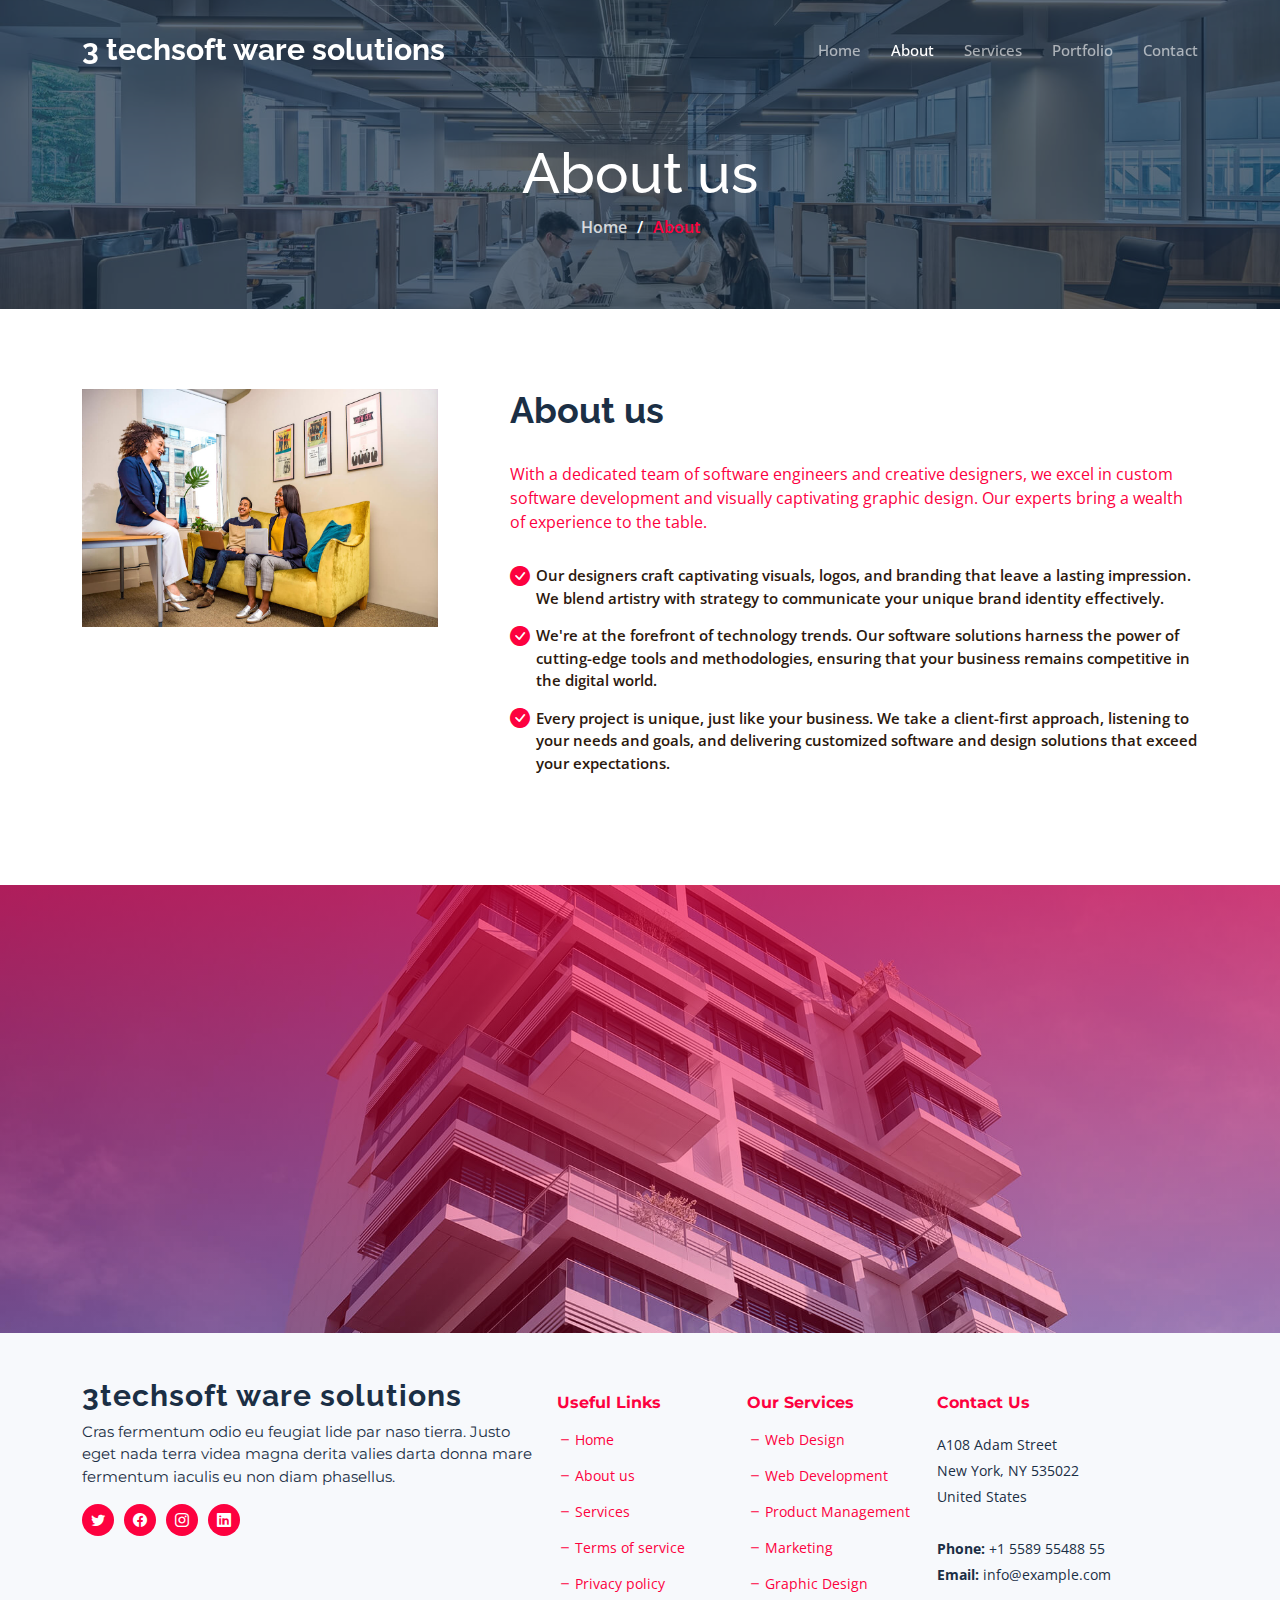
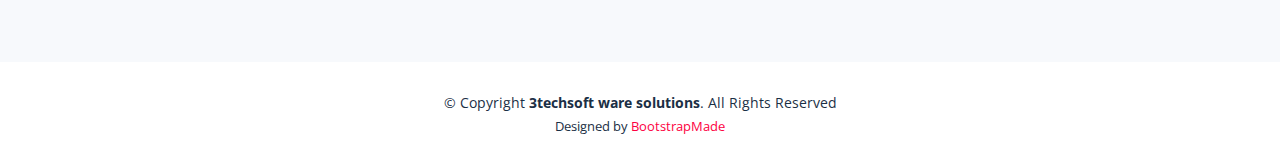
==== commit f4edd1e3: "updates" ====
--- a/about.html
+++ b/about.html
@@ -34,14 +34,14 @@
 
 <body class="page-about">
 
-  <!-- ======= Header ======= -->
-  <header id="header" class="header d-flex align-items-center fixed-top">
+   <!-- ======= Header ======= -->
+   <header id="header" class="header d-flex align-items-center fixed-top">
     <div class="container-fluid container-xl d-flex align-items-center justify-content-between">
 
       <a href="index.html" class="logo d-flex align-items-center">
         <!-- Uncomment the line below if you also wish to use an image logo -->
         <!-- <img src="assets/img/logo.png" alt=""> -->
-        <h1 class="d-flex align-items-center">3techsoft ware solutions</h1>
+        <h1 class="d-flex align-items-center">3 techsoft ware solutions</h1>
       </a>
 
       <i class="mobile-nav-toggle mobile-nav-show bi bi-list"></i>
@@ -49,29 +49,10 @@
 
       <nav id="navbar" class="navbar">
         <ul>
-          <li><a href="index.html">Home</a></li>
-          <li><a href="about.html" class="active">About</a></li>
+          <li><a href="index.html" >Home</a></li>
+          <li><a href="about.html"class="active">About</a></li>
           <li><a href="services.html">Services</a></li>
           <li><a href="portfolio.html">Portfolio</a></li>
-          <li><a href="team.html">Team</a></li>
-          <li><a href="blog.html">Blog</a></li>
-          <li class="dropdown"><a href="#"><span>Dropdown</span> <i class="bi bi-chevron-down dropdown-indicator"></i></a>
-            <ul>
-              <li><a href="#">Dropdown 1</a></li>
-              <li class="dropdown"><a href="#"><span>Deep Dropdown</span> <i class="bi bi-chevron-down dropdown-indicator"></i></a>
-                <ul>
-                  <li><a href="#">Deep Dropdown 1</a></li>
-                  <li><a href="#">Deep Dropdown 2</a></li>
-                  <li><a href="#">Deep Dropdown 3</a></li>
-                  <li><a href="#">Deep Dropdown 4</a></li>
-                  <li><a href="#">Deep Dropdown 5</a></li>
-                </ul>
-              </li>
-              <li><a href="#">Dropdown 2</a></li>
-              <li><a href="#">Dropdown 3</a></li>
-              <li><a href="#">Dropdown 4</a></li>
-            </ul>
-          </li>
           <li><a href="contact.html">Contact</a></li>
         </ul>
       </nav><!-- .navbar -->
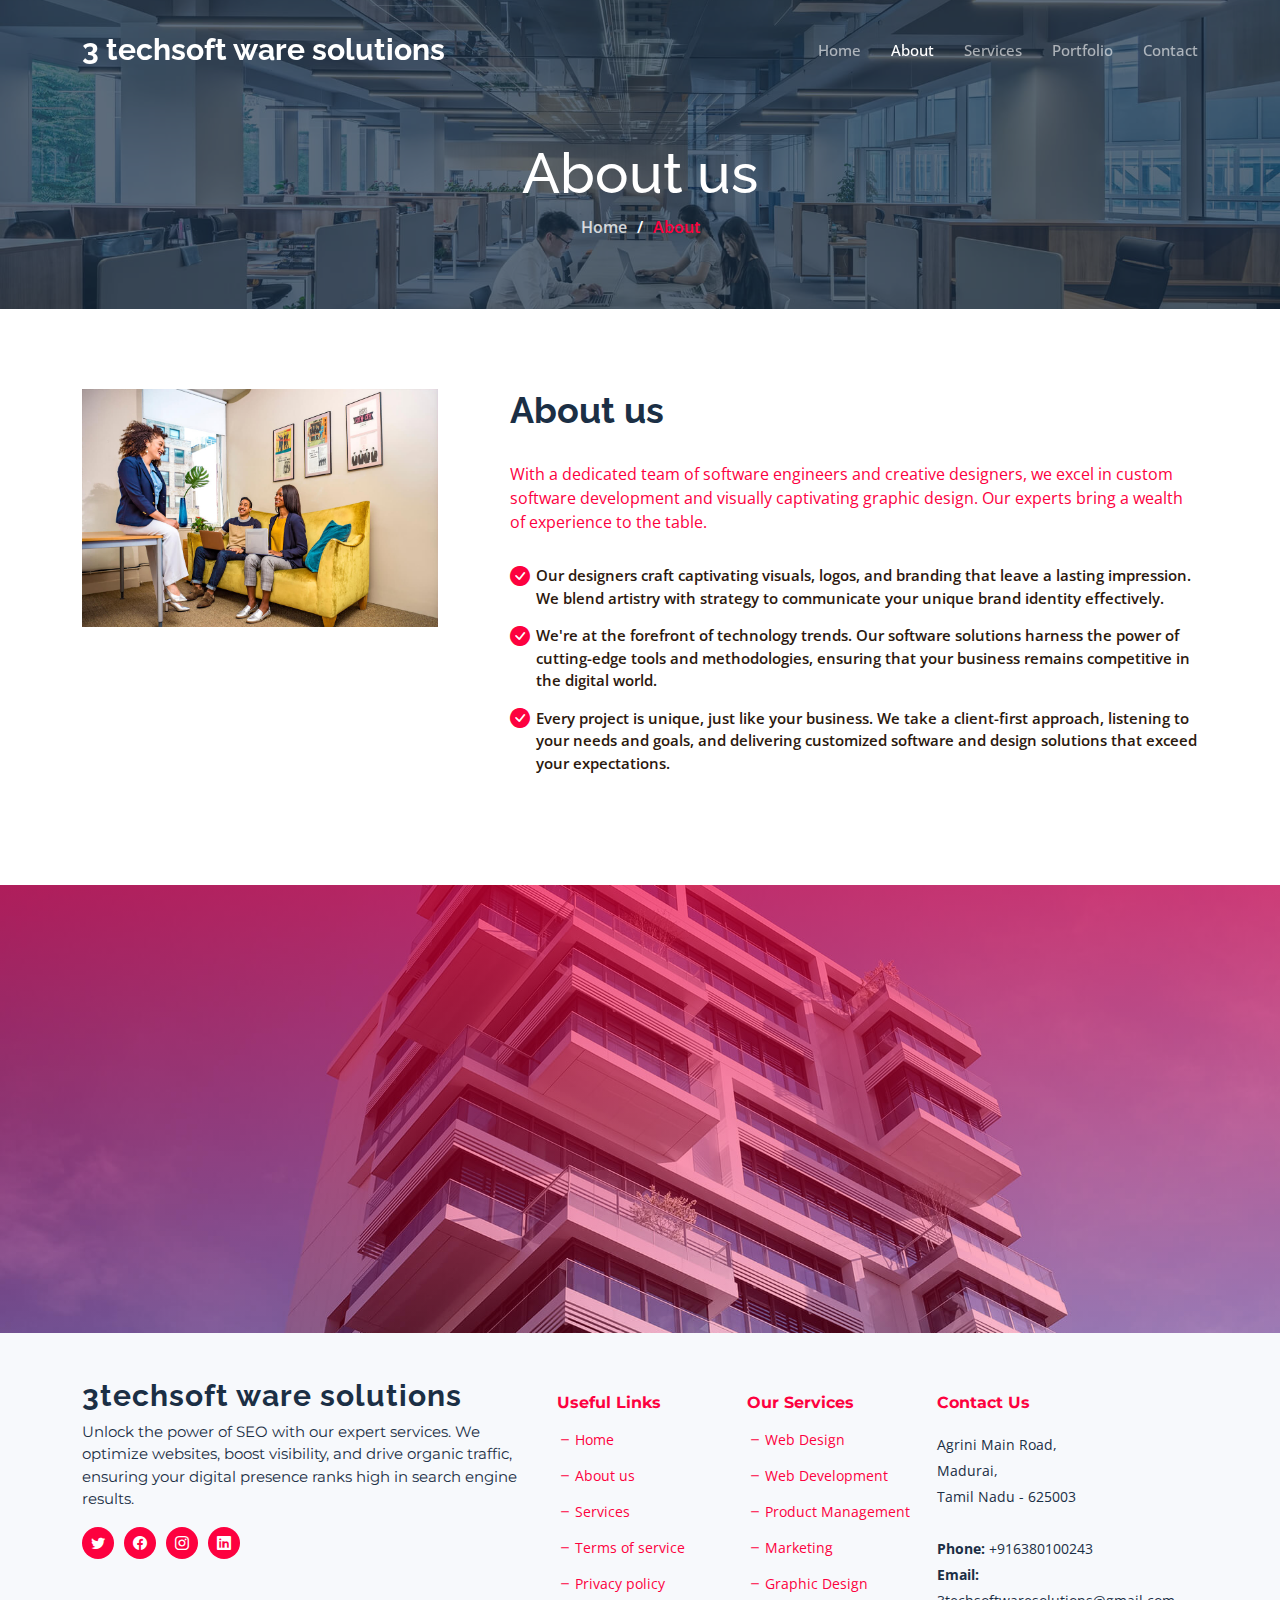
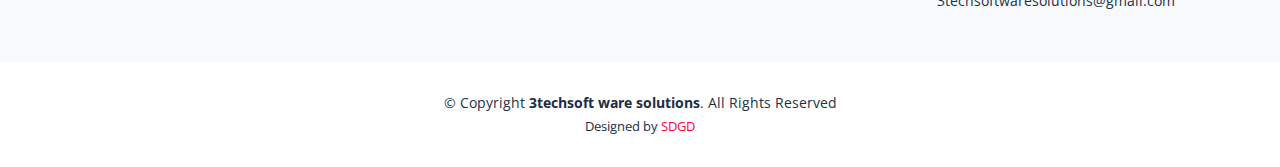
==== commit c944b663: "updates" ====
--- a/about.html
+++ b/about.html
@@ -131,7 +131,7 @@
             <a href="index.html" class="logo d-flex align-items-center">
               <span>3techsoft ware solutions</span>
             </a>
-            <p>Cras fermentum odio eu feugiat lide par naso tierra. Justo eget nada terra videa magna derita valies darta donna mare fermentum iaculis eu non diam phasellus.</p>
+            <p>Unlock the power of SEO with our expert services. We optimize websites, boost visibility, and drive organic traffic, ensuring your digital presence ranks high in search engine results.</p>
             <div class="social-links d-flex  mt-3">
               <a href="#" class="twitter"><i class="bi bi-twitter"></i></a>
               <a href="#" class="facebook"><i class="bi bi-facebook"></i></a>
@@ -165,11 +165,9 @@
           <div class="col-lg-3 col-md-12 footer-contact text-center text-md-start">
             <h4>Contact Us</h4>
             <p>
-              A108 Adam Street <br>
-              New York, NY 535022<br>
-              United States <br><br>
-              <strong>Phone:</strong> +1 5589 55488 55<br>
-              <strong>Email:</strong> info@example.com<br>
+              Agrini Main Road,<br> Madurai,<br> Tamil Nadu - 625003 <br><br>
+              <strong>Phone:</strong> +916380100243<br>
+              <strong>Email:</strong> 3techsoftwaresolutions@gmail.com<br>
             </p>
 
           </div>
@@ -184,11 +182,8 @@
           &copy; Copyright <strong><span>3techsoft ware solutions</span></strong>. All Rights Reserved
         </div>
         <div class="credits">
-          <!-- All the links in the footer should remain intact. -->
-          <!-- You can delete the links only if you purchased the pro version. -->
-          <!-- Licensing information: https://bootstrapmade.com/license/ -->
-          <!-- Purchase the pro version with working PHP/AJAX contact form: https://bootstrapmade.com/3techsoft ware solutions-bootstrap-business-template/ -->
-          Designed by <a href="https://bootstrapmade.com/">BootstrapMade</a>
+        
+          Designed by <a href="https://softwaredevelopmentandgraphicdesign.tech/">SDGD</a>
         </div>
       </div>
     </div>
--- a/assets/css/main.css
+++ b/assets/css/main.css
@@ -1,10 +1,4 @@
-/**
-* Template Name: 3techsoft ware solutions
-* Updated: Sep 18 2023 with Bootstrap v5.3.2
-* Template URL: https://bootstrapmade.com/3techsoft ware solutions-bootstrap-business-template/
-* Author: BootstrapMade.com
-* License: https://bootstrapmade.com/license/
-*/
+
 
 /*--------------------------------------------------------------
 # Set main reusable colors and fonts using CSS variables
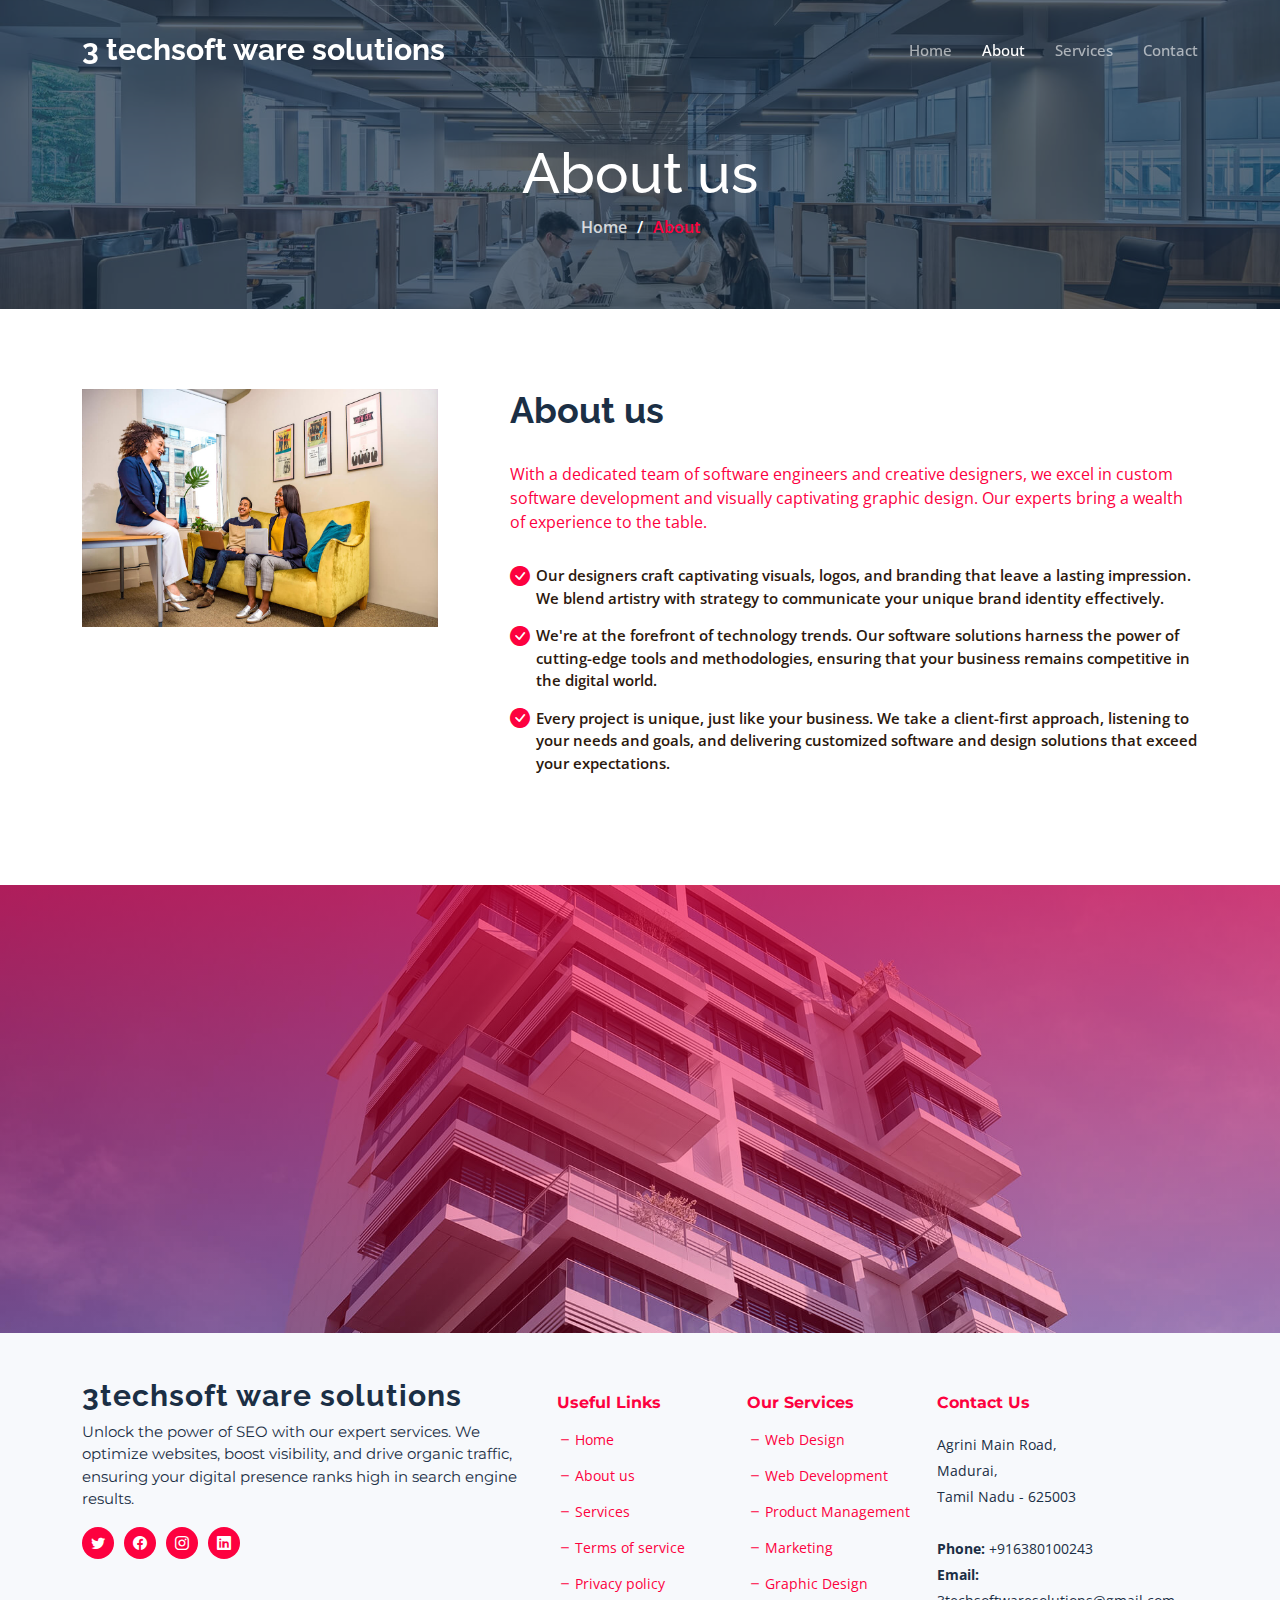
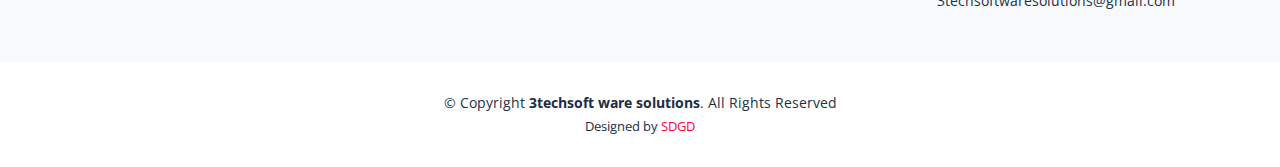
==== commit 35db6888: "updates" ====
--- a/about.html
+++ b/about.html
@@ -52,7 +52,7 @@
           <li><a href="index.html" >Home</a></li>
           <li><a href="about.html"class="active">About</a></li>
           <li><a href="services.html">Services</a></li>
-          <li><a href="portfolio.html">Portfolio</a></li>
+           <!-- <li><a href="portfolio.html">Portfolio</a></li> -->
           <li><a href="contact.html">Contact</a></li>
         </ul>
       </nav><!-- .navbar -->
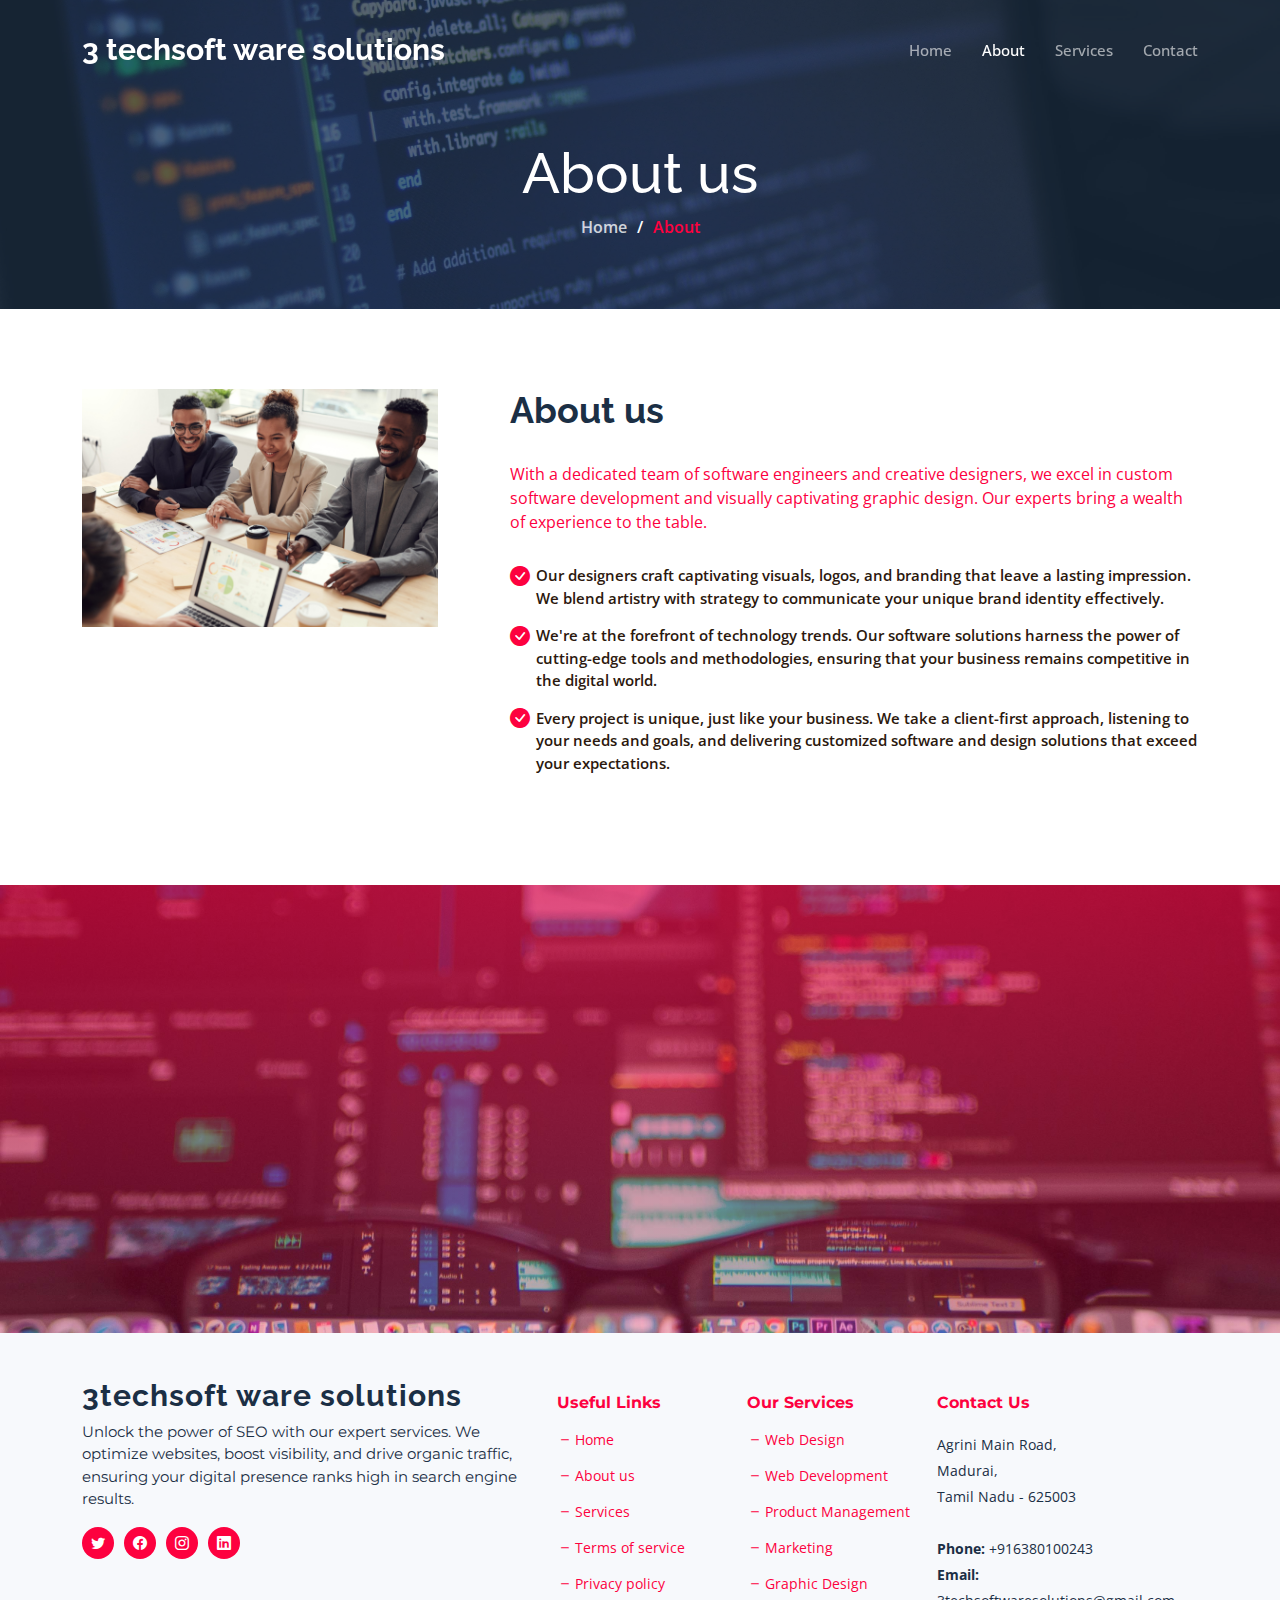
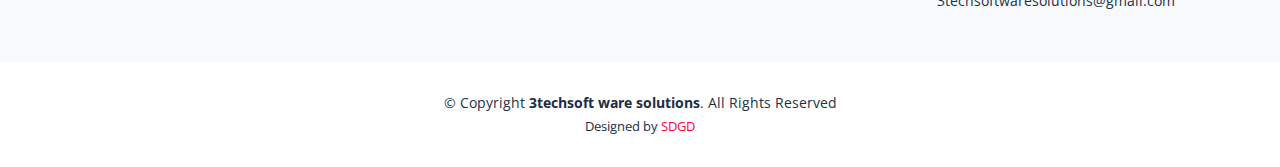
==== commit 5aaa395f: "updates" ====
--- a/about.html
+++ b/about.html
@@ -63,7 +63,7 @@
   <main id="main">
 
     <!-- ======= Breadcrumbs ======= -->
-    <div class="breadcrumbs d-flex align-items-center" style="background-image: url('assets/img/about-header.jpg');">
+    <div class="breadcrumbs d-flex align-items-center" style="background-image: url('assets/img/d/pexels-luis-gomes-546819.jpg');">
       <div class="container position-relative d-flex flex-column align-items-center">
 
         <h2>About us</h2>
@@ -81,7 +81,7 @@
 
         <div class="row gy-4" data-aos="fade-up">
           <div class="col-lg-4">
-            <img src="assets/img/about.jpg" class="img-fluid" alt="">
+            <img src="assets/img/d/pexels-fauxels-3184338.jpg" class="img-fluid" alt="">
           </div>
           <div class="col-lg-8">
             <div class="content ps-lg-5">
--- a/assets/css/main.css
+++ b/assets/css/main.css
@@ -490,7 +490,7 @@
 .hero {
   width: 100%;
   min-height: 100vh;
-  background: url("../img/hero-bg.jpg") top center;
+  background: url("../img/d//pexels-fauxels-3183150.jpg") top center;
   background-size: cover;
   position: relative;
   padding: 120px 0;
@@ -756,7 +756,7 @@
 # Call To Action Section
 --------------------------------------------------------------*/
 .call-to-action {
-  background: linear-gradient(rgba(253, 1, 64, 0.642), rgba(253, 1, 64, 0.271)), url("../img/cta-bg.jpg") center center;
+  background: linear-gradient(rgba(253, 1, 64, 0.642), rgba(253, 1, 64, 0.271)), url("../img/d/pexels-kevin-ku-577585.jpg") center center;
   background-size: cover;
   padding: 100px 0;
 }
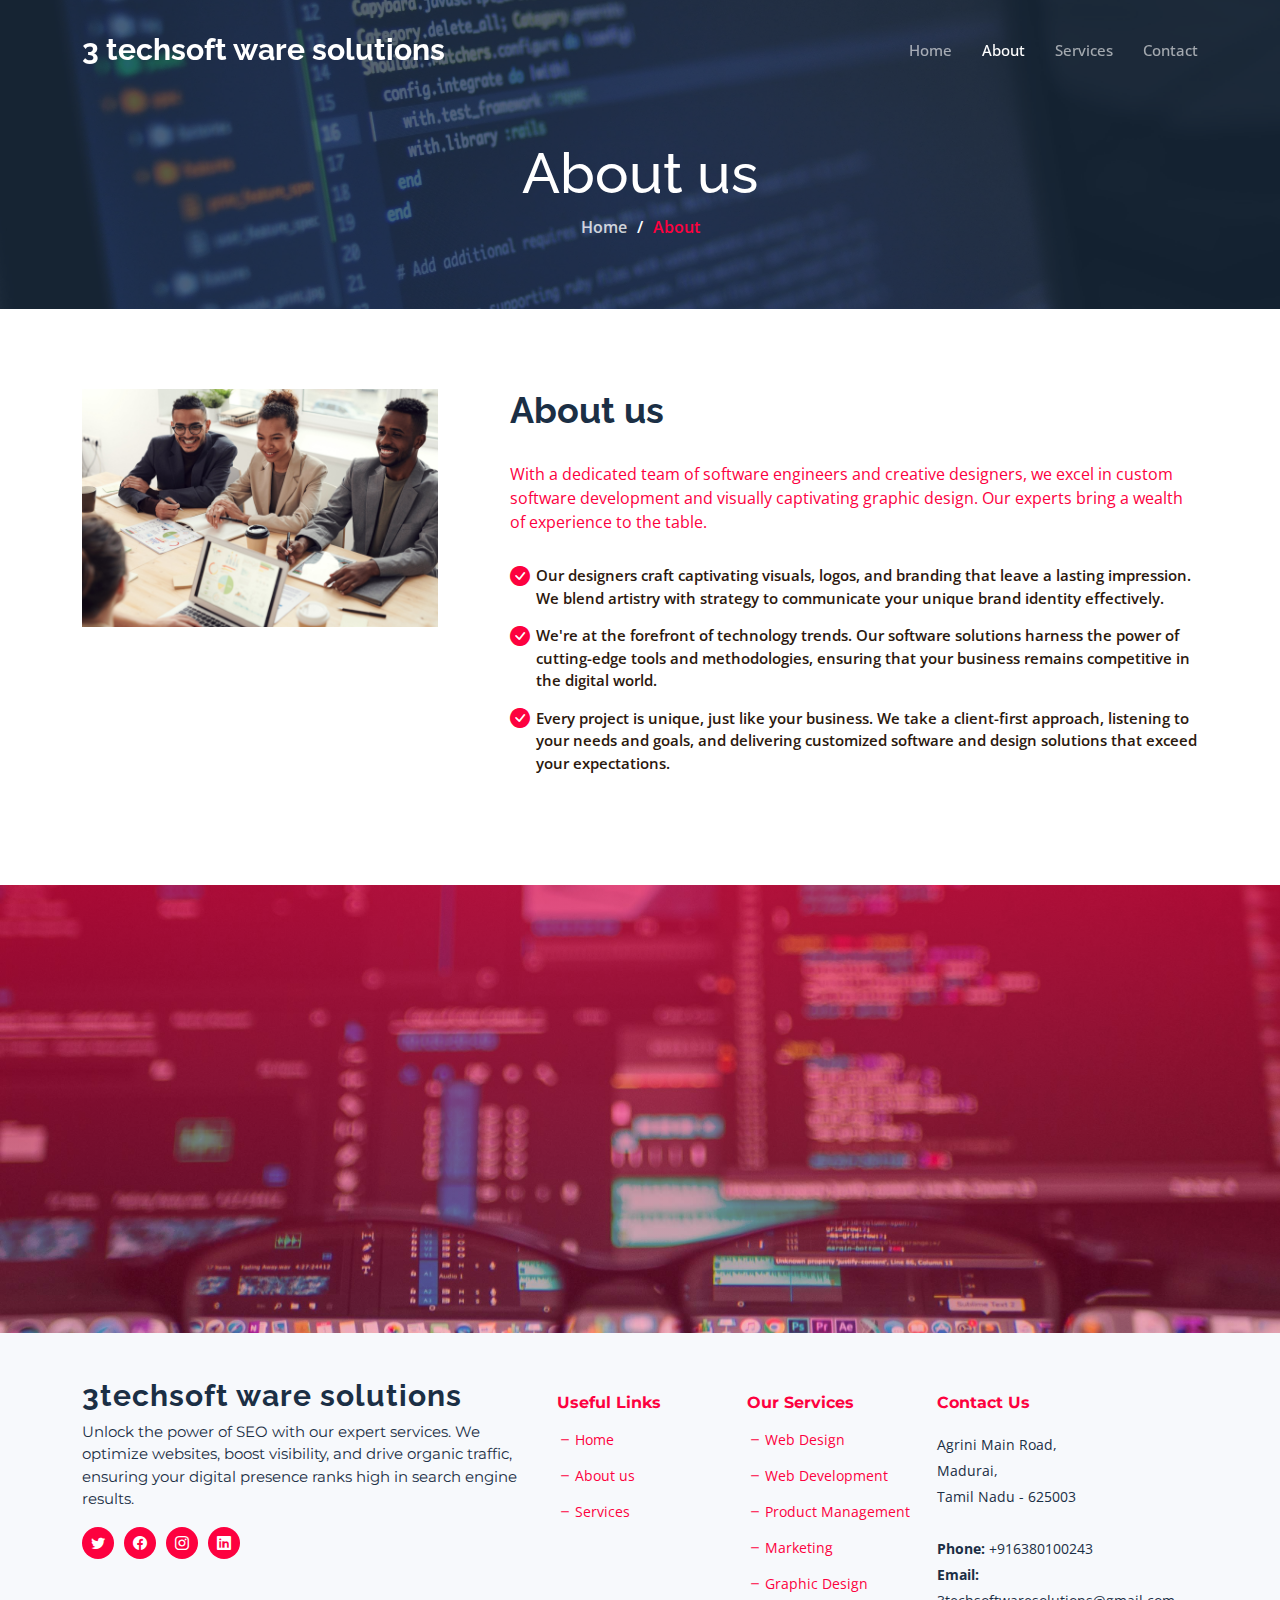
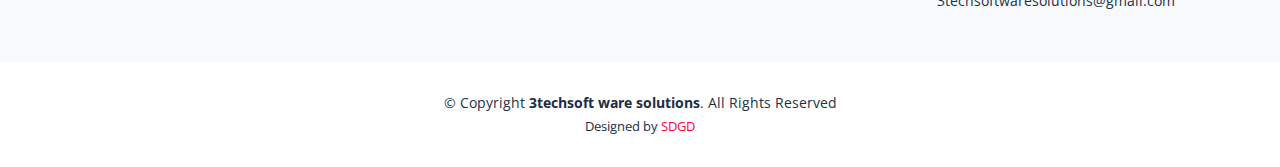
==== commit c8597100: "updates" ====
--- a/about.html
+++ b/about.html
@@ -143,11 +143,10 @@
           <div class="col-lg-2 col-6 footer-links">
             <h4>Useful Links</h4>
             <ul>
-              <li><i class="bi bi-dash"></i> <a href="#">Home</a></li>
-              <li><i class="bi bi-dash"></i> <a href="#">About us</a></li>
-              <li><i class="bi bi-dash"></i> <a href="#">Services</a></li>
-              <li><i class="bi bi-dash"></i> <a href="#">Terms of service</a></li>
-              <li><i class="bi bi-dash"></i> <a href="#">Privacy policy</a></li>
+              <li><i class="bi bi-dash"></i> <a href="index.html">Home</a></li>
+              <li><i class="bi bi-dash"></i> <a href="about.html">About us</a></li>
+              <li><i class="bi bi-dash"></i> <a href="services.html">Services</a></li>
+            
             </ul>
           </div>
 
@@ -187,7 +186,7 @@
         </div>
       </div>
     </div>
-  </footer><!-- End Footer --><!-- End Footer -->
+  </footer><!-- End Footer -->
 
   <a href="#" class="scroll-top d-flex align-items-center justify-content-center"><i class="bi bi-arrow-up-short"></i></a>
 
